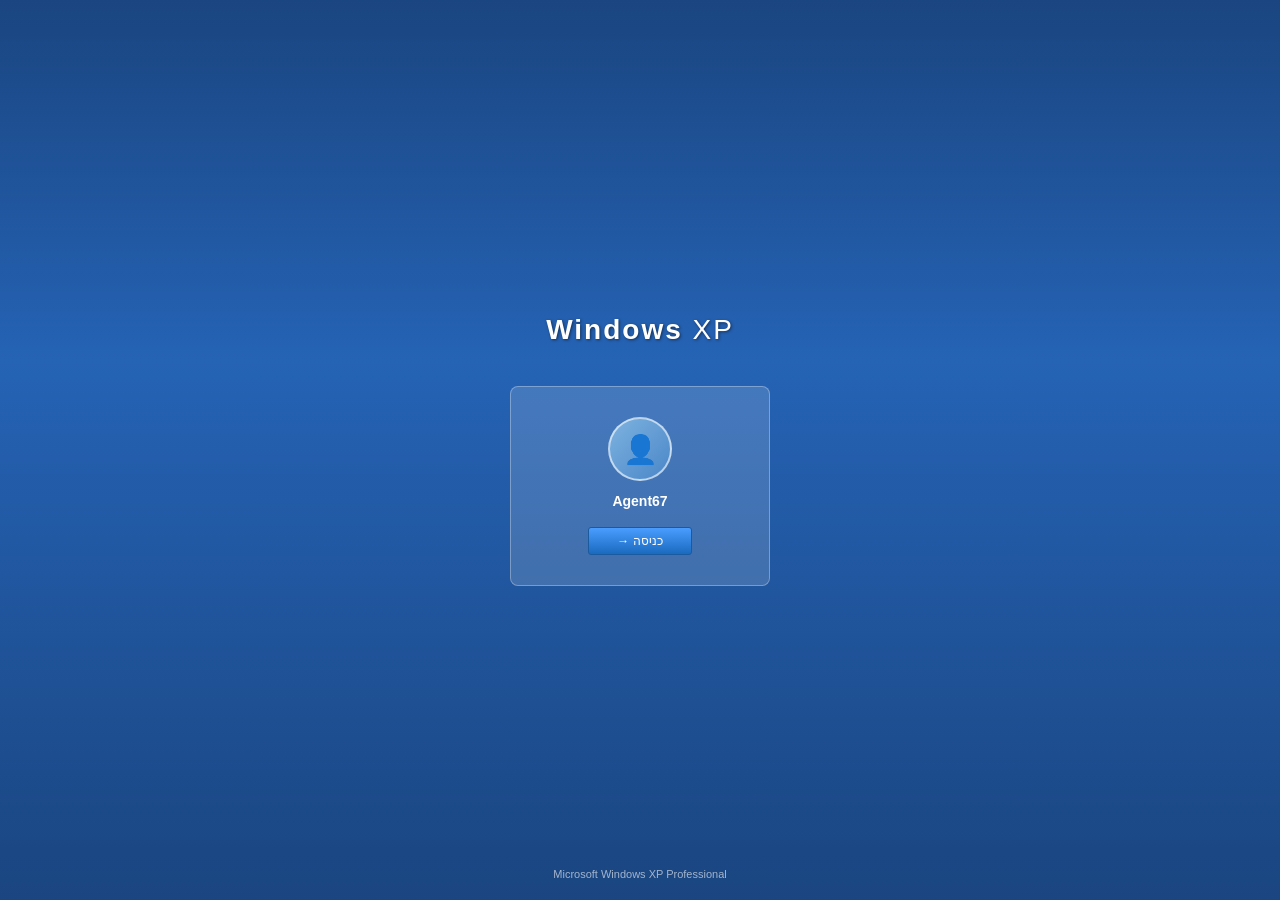
==== index.html @ 1cbbce65 "Add files via upload" ====
<!DOCTYPE html>
<html lang="he" dir="rtl">
<head>
<meta charset="UTF-8">
<title>XP Game - Agent67</title>
<link rel="stylesheet" href="style.css">
</head>
<body>

<!-- ===== LOGIN ===== -->
<div id="loginScreen">
  <div class="loginLogo">Windows <span>XP</span></div>
  <div id="loginBox">
    <div class="loginAvatar">👤</div>
    <div class="loginUser">Agent67</div>
    <button id="loginBtn" onclick="doLogin()">כניסה →</button>
  </div>
  <div class="loginFooter">Microsoft Windows XP Professional</div>
</div>

<!-- ===== DESKTOP ===== -->
<div id="desktop">
  <div id="desktopBg">
    <svg id="bgSvg" xmlns="http://www.w3.org/2000/svg" viewBox="0 0 1200 800"
      style="width:100%;height:100%;position:absolute;" preserveAspectRatio="xMidYMid slice">
      <rect width="1200" height="800" fill="#2a2a2a"/>
      <path d="M600,700 Q600,100 1200,400" fill="none" stroke="#fff" stroke-width="40" opacity=".12"/>
      <path d="M600,700 Q600,150 1100,350" fill="none" stroke="#fff" stroke-width="35" opacity=".10"/>
      <path d="M600,700 Q600,200 1000,320" fill="none" stroke="#fff" stroke-width="30" opacity=".08"/>
      <path d="M600,700 Q600,100 0,400" fill="none" stroke="#fff" stroke-width="40" opacity=".12"/>
      <path d="M600,700 Q600,150 100,350" fill="none" stroke="#fff" stroke-width="35" opacity=".10"/>
    </svg>
  </div>
  <div id="desktopIcons"></div>

  <!-- TASKBAR -->
  <div id="taskbar">
    <button id="startBtn"><span style="font-size:18px;">🪟</span> התחל</button>
    <div id="tbCenter"></div>
    <div id="tbRight">
      <span id="langInd">EN</span>
      <span id="wifiIco" title="WiFi מנותק" onclick="showWifiMenu(event)">📵</span>
      <span id="clk">00:00</span>
    </div>
  </div>

  <!-- WIFI MENU -->
  <div id="wifiMenu">
    <div class="ctxItem" id="wifiTogItem" onclick="toggleWifi()">הדלק WiFi</div>
    <div class="ctxItem" onclick="hideWifi()">סגור</div>
  </div>

  <!-- DESKTOP RIGHT-CLICK MENU -->
  <div id="deskCtxMenu">
    <div class="ctxItem" onclick="arrangeIcons()">סדר אייקונים</div>
    <div class="ctxItem" onclick="hideCtx();refreshDesk()">רענן</div>
    <div class="ctxSep"></div>
    <div class="ctxItem" onclick="hideCtx();openDisplaySettings()">הגדרות תצוגה</div>
    <div class="ctxItem" onclick="hideCtx();openAbout()">מאפיינים</div>
  </div>
</div><!-- end #desktop -->

<!-- ===== NOTEPAD ===== -->
<div class="win" id="npWin" style="top:80px;left:120px;width:560px;height:380px;display:none;">
  <div class="wTitle" onmousedown="drag(event,'npWin')">
    <span>📝</span><span class="wLabel" id="npTitle">פנקס רשימות - ללא שם</span>
    <div class="wCtrls">
      <div class="wBtn wBtnMin" onclick="minWin('npWin','npBtn')">_</div>
      <div class="wBtn wBtnMax" onclick="maxWin('npWin')">□</div>
      <div class="wBtn wBtnClose" onclick="closeWin('npWin','npBtn')">✕</div>
    </div>
  </div>
  <div class="mBar">
    <span class="mItem" onclick="toggleM('npMFile',this)">קובץ
      <div class="mDrop" id="npMFile">
        <div class="mItem" onclick="npNew()">חדש</div>
        <div class="mItem" onclick="npOpen()">פתיחה...</div>
        <div class="mDropSep"></div>
        <div class="mItem" onclick="npSave()">שמירה</div>
        <div class="mItem" onclick="npSaveAs()">שמירה בשם...</div>
      </div>
    </span>
    <span class="mItem" onclick="toggleM('npMEdit',this)">עריכה
      <div class="mDrop" id="npMEdit">
        <div class="mItem" onclick="npFind()">חיפוש...</div>
        <div class="mItem" onclick="npReplace()">החלפה...</div>
        <div class="mDropSep"></div>
        <div class="mItem" onclick="document.getElementById('npArea').select();closeDrops()">בחר הכל</div>
      </div>
    </span>
    <span class="mItem" onclick="toggleM('npMFmt',this)">עיצוב
      <div class="mDrop" id="npMFmt">
        <div class="mItem" onclick="npFontSize()">גודל פונט...</div>
        <div class="mItem" onclick="npFontFamily()">גופן...</div>
      </div>
    </span>
    <span class="mItem" onclick="showModal('עזרה','פנקס רשימות — עורך טקסט פשוט.');closeDrops()">עזרה</span>
  </div>
  <div id="npFindBar">
    <span id="npFLbl" style="font-size:12px;">חיפוש:</span>
    <input id="npFIn" type="text" placeholder="חפש..."/>
    <input id="npRIn" type="text" placeholder="החלפה ב..." style="display:none"/>
    <button onclick="doNpFind()">מצא</button>
    <button id="npRBtn" onclick="doNpReplace()" style="display:none">החלפה</button>
    <button onclick="closeNpFind()">✕</button>
    <span id="npFMsg" style="font-size:11px;color:#a00;"></span>
  </div>
  <div class="wBody" style="overflow:hidden;display:flex;flex-direction:column;">
    <textarea id="npArea" placeholder="הקלד כאן..."></textarea>
  </div>
</div>

<!-- ===== EXPLORER ===== -->
<div class="win" id="expWin" style="top:60px;left:80px;width:700px;height:480px;display:none;">
  <div class="wTitle" onmousedown="drag(event,'expWin')">
    <span>📁</span><span class="wLabel" id="expTitle">סייר הקבצים</span>
    <div class="wCtrls">
      <div class="wBtn wBtnMin" onclick="minWin('expWin','expBtn')">_</div>
      <div class="wBtn wBtnMax" onclick="maxWin('expWin')">□</div>
      <div class="wBtn wBtnClose" onclick="closeWin('expWin','expBtn')">✕</div>
    </div>
  </div>
  <div class="mBar">
    <span class="mItem" onclick="toggleM('expMHome',this)">בית
      <div class="mDrop" id="expMHome">
        <div class="mItem" onclick="expSelectAll();closeDrops()">בחר הכל</div>
        <div class="mItem" onclick="expDeleteSelected();closeDrops()">מחיקה</div>
        <div class="mDropSep"></div>
        <div class="mItem" onclick="expProperties();closeDrops()">מאפיינים</div>
      </div>
    </span>
    <span class="mItem" onclick="toggleM('expMView',this)">תצוגה
      <div class="mDrop" id="expMView">
        <div class="mItem" id="mViewIcons" onclick="setExpView('icons');closeDrops()">✓ סמלים</div>
        <div class="mItem" id="mViewList"  onclick="setExpView('list');closeDrops()">   רשימה</div>
      </div>
    </span>
  </div>
  <div id="expToolbar">
    <button class="navBtn" onclick="expBack()">→ חזרה</button>
    <button class="navBtn" onclick="expFwd()">קדימה ←</button>
    <button class="navBtn" onclick="expUp()">▲ למעלה</button>
    <input id="expAddr" type="text" value="C:\"
      onkeydown="if(event.key==='Enter')navTo(this.value)"
      style="flex:1;border:1px solid #7f9db9;padding:2px 6px;font-size:12px;background:white;"/>
    <button class="navBtn" onclick="toggleExpView()" title="שנה תצוגה">⊞</button>
  </div>
  <div id="expContent">
    <div id="expTree">
      <div class="tItem" onclick="navTo('My Computer')">💻 המחשב שלי</div>
      <div class="tItem" style="padding-right:14px" onclick="navTo('C:\\')">💾 C:</div>
      <div class="tItem" style="padding-right:28px" onclick="navTo('C:\\Desktop')">🖥 Desktop</div>
      <div class="tItem" style="padding-right:28px" onclick="navTo('C:\\Downloads')">📥 Downloads</div>
      <div class="tItem" style="padding-right:28px" onclick="navTo('C:\\Images')">🖼 Images</div>
      <div class="tItem" style="padding-right:28px" onclick="navTo('C:\\Docs')">📄 Docs</div>
    </div>
    <div id="expFiles" class="icons"></div>
  </div>
  <div id="expStat">0 פריטים</div>
</div>
<div class="ctxMenu" id="fCtxMenu">
  <div class="ctxItem" onclick="ctxOpen()">פתח</div>
  <div class="ctxSep"></div>
  <div class="ctxItem" onclick="ctxDel()">מחק (אל סל המחזור)</div>
  <div class="ctxSep"></div>
  <div class="ctxItem" onclick="ctxProps()">מאפיינים</div>
  <div class="ctxItem" onclick="hideAllCtx()">סגור</div>
</div>

<!-- ===== RECYCLE BIN ===== -->
<div class="win" id="recycleWin" style="top:80px;left:100px;width:580px;height:380px;display:none;">
  <div class="wTitle" onmousedown="drag(event,'recycleWin')">
    <span>🗑️</span><span class="wLabel">סל מחזור</span>
    <div class="wCtrls">
      <div class="wBtn wBtnMin" onclick="minWin('recycleWin','recycleBtn')">_</div>
      <div class="wBtn wBtnMax" onclick="maxWin('recycleWin')">□</div>
      <div class="wBtn wBtnClose" onclick="closeWin('recycleWin','recycleBtn')">✕</div>
    </div>
  </div>
  <div class="mBar">
    <span class="mItem">קובץ</span>
    <span class="mItem">עריכה</span>
    <span class="mItem">תצוגה</span>
    <span class="mItem">עזרה</span>
  </div>
  <div class="wBody">
    <div id="recycleFiles" style="padding:8px;display:flex;flex-wrap:wrap;gap:6px;"></div>
  </div>
</div>
<div class="ctxMenu" id="recycleCtx">
  <div class="ctxItem" onclick="recycleRestore()">שחזר</div>
  <div class="ctxItem" onclick="recyclePermDel()">מחק לצמיתות</div>
  <div class="ctxSep"></div>
  <div class="ctxItem" onclick="hideAllCtx()">ביטול</div>
</div>

<!-- ===== BROWSER ===== -->
<div class="win" id="brWin" style="top:50px;left:60px;width:720px;height:480px;display:none;">
  <div class="wTitle" onmousedown="drag(event,'brWin')">
    <span>🌐</span><span class="wLabel" id="brTitle">דפדפן</span>
    <div class="wCtrls">
      <div class="wBtn wBtnMin" onclick="minWin('brWin','brBtn')">_</div>
      <div class="wBtn wBtnMax" onclick="maxWin('brWin')">□</div>
      <div class="wBtn wBtnClose" onclick="closeWin('brWin','brBtn')">✕</div>
    </div>
  </div>
  <div id="brToolbar">
    <button class="navBtn" onclick="brBack()">→</button>
    <button class="navBtn" onclick="brFwd()">←</button>
    <button class="navBtn" id="brRef" onclick="brRefresh()">↻</button>
    <input id="brAddr" type="text"
      style="flex:1;border:1px solid #7f9db9;padding:2px 6px;font-size:12px;"
      onkeydown="if(event.key==='Enter')brNav(this.value)"/>
    <button class="navBtn" onclick="toggleBrMenu()" style="font-size:14px;padding:1px 8px;">☰</button>
  </div>
  <div id="brBody" class="wBody"></div>
  <div id="brMenu">
    <div class="ctxItem" onclick="hideBrMenu()">הגדרות</div>
    <div class="ctxItem" onclick="hideBrMenu()">סימניות</div>
    <div class="ctxItem" onclick="brShowHistory();hideBrMenu()">היסטוריה</div>
    <div class="ctxItem" onclick="hideBrMenu()">הדפסה</div>
    <div class="ctxSep"></div>
    <div class="ctxItem" onclick="hideBrMenu()">אודות</div>
  </div>
</div>

<!-- ===== IMAGE VIEWER ===== -->
<div class="win" id="imgWin" style="top:80px;left:120px;width:520px;height:420px;display:none;">
  <div class="wTitle" onmousedown="drag(event,'imgWin')">
    <span>🖼️</span><span class="wLabel" id="imgTitle">מציג תמונות</span>
    <div class="wCtrls">
      <div class="wBtn wBtnMin" onclick="minWin('imgWin','')">_</div>
      <div class="wBtn wBtnMax" onclick="maxWin('imgWin')">□</div>
      <div class="wBtn wBtnClose" onclick="closeWin('imgWin','')">✕</div>
    </div>
  </div>
  <div class="wBody" id="imgBody"
    style="background:#1a1a1a;display:flex;align-items:center;justify-content:center;padding:10px;"></div>
</div>

<!-- ===== DEC.EXE ===== -->
<div class="win" id="decWin" style="top:150px;left:200px;width:400px;height:230px;display:none;">
  <div class="wTitle" onmousedown="drag(event,'decWin')">
    <span>🔓</span><span class="wLabel">Decoder - dec.exe</span>
    <div class="wCtrls">
      <div class="wBtn wBtnMin" onclick="minWin('decWin','decBtn')">_</div>
      <div class="wBtn wBtnClose" onclick="closeWin('decWin','decBtn')">✕</div>
    </div>
  </div>
  <div class="wBody" style="padding:18px;display:flex;flex-direction:column;gap:12px;">
    <div style="font-size:12px;color:#333;">בחר קובץ לפענוח:</div>
    <div id="decFileLbl"
      style="font-size:12px;color:#555;background:#f8f8f8;border:1px solid #ccc;padding:4px 8px;min-height:24px;">
      לא נבחר קובץ
    </div>
    <div style="display:flex;gap:8px;">
      <button onclick="decChoose()"
        style="padding:4px 12px;background:linear-gradient(180deg,#f0f0f0,#d0d0d0);border:1px solid #999;cursor:pointer;font-size:12px;">
        בחר קובץ
      </button>
      <button onclick="doDecode()"
        style="padding:4px 12px;background:linear-gradient(180deg,#c0d8ff,#7090e0);border:1px solid #5070c0;cursor:pointer;font-size:12px;">
        פענוח
      </button>
    </div>
    <div id="decMsg" style="font-size:12px;display:none;"></div>
  </div>
</div>

<!-- ===== DISPLAY SETTINGS ===== -->
<div class="win" id="dispWin" style="top:100px;left:150px;width:440px;height:300px;display:none;">
  <div class="wTitle" onmousedown="drag(event,'dispWin')">
    <span>🖥️</span><span class="wLabel">הגדרות תצוגה</span>
    <div class="wCtrls">
      <div class="wBtn wBtnMin" onclick="minWin('dispWin','')">_</div>
      <div class="wBtn wBtnClose" onclick="closeWin('dispWin','')">✕</div>
    </div>
  </div>
  <div class="wBody" style="padding:16px;">
    <div class="setRow">
      <label>גודל אייקונים:</label>
      <select id="iconSizeSelect" onchange="changeIconSize(this.value)">
        <option value="16">קטן (16×16)</option>
        <option value="32" selected>בינוני (32×32)</option>
        <option value="48">גדול (48×48)</option>
      </select>
    </div>
    <div class="setRow">
      <label>תמונת רקע:</label>
      <button class="setBtn" onclick="chooseBg()">שנה תמונת רקע...</button>
    </div>
    <div class="setRow">
      <label>שומר מסך:</label>
      <select><option>ללא</option><option>מסך ריק</option><option>Windows XP</option></select>
    </div>
    <div style="display:flex;gap:8px;justify-content:flex-end;margin-top:8px;">
      <button class="setBtn" onclick="closeWin('dispWin','')">אישור</button>
      <button class="setBtn" onclick="closeWin('dispWin','')">ביטול</button>
    </div>
  </div>
</div>

<!-- ===== MY LIFE ===== -->
<div class="win" id="myLifeWin" style="top:80px;left:100px;width:620px;height:460px;display:none;">
  <div class="wTitle" onmousedown="drag(event,'myLifeWin')">
    <span>💫</span><span class="wLabel">My Life</span>
    <div class="wCtrls">
      <div class="wBtn wBtnMin" onclick="minWin('myLifeWin','myLifeBtn')">_</div>
      <div class="wBtn wBtnMax" onclick="maxWin('myLifeWin')">□</div>
      <div class="wBtn wBtnClose" onclick="closeWin('myLifeWin','myLifeBtn')">✕</div>
    </div>
  </div>
  <div class="mBar" id="mlBar">
    <span class="mItem" onclick="toggleM('mlFile',this)">קובץ
      <div class="mDrop" id="mlFile">
        <div class="mItem" onclick="closeDrops()">רענון</div>
        <div class="mItem" onclick="mlPower();closeDrops()">הדלקה</div>
        <div class="mItem" style="color:#aaa;cursor:default;">כיבוי</div>
        <div class="mDropSep"></div>
        <div class="mItem" onclick="closeWin('myLifeWin','myLifeBtn');closeDrops()">יציאה</div>
      </div>
    </span>
    <span class="mItem" onclick="toggleM('mlNews',this)">חדשות
      <div class="mDrop" id="mlNews">
        <div class="mItem" onclick="mlShowNews('Y12');closeDrops()">Y12</div>
        <div class="mItem" onclick="mlShowNews('המדינה');closeDrops()">המדינה</div>
        <div class="mItem" onclick="mlShowNews('znet');closeDrops()">znet</div>
        <div class="mItem" onclick="mlShowNews('ישראל איום');closeDrops()">ישראל איום</div>
        <div class="mItem" onclick="mlShowNews('אידיוט היום');closeDrops()">אידיוט היום</div>
        <div class="mItem" onclick="mlShowNews('מאקות');closeDrops()">מאקות</div>
      </div>
    </span>
    <span class="mItem" onclick="toggleM('mlGames',this)">משחקים
      <div class="mDrop" id="mlGames">
        <div class="mItem" onclick="mlGame('snake');closeDrops()">Snake</div>
        <div class="mItem" onclick="mlGame('xonix');closeDrops()">Xonix</div>
        <div class="mItem" onclick="mlGame('mines');closeDrops()">שולה מוקשים</div>
      </div>
    </span>
    <span class="mItem" onclick="mlNavaz();closeDrops()">נב"ז</span>
    <span class="mItem" onclick="mlMeme();closeDrops()">מם</span>
  </div>
  <div id="myLifeMain">
    <div style="color:#555;font-size:14px;">בחר מהתפריט למעלה</div>
  </div>
</div>

<!-- ===== ABOUT ===== -->
<div class="win" id="aboutWin" style="top:120px;left:180px;width:320px;height:210px;display:none;">
  <div class="wTitle" onmousedown="drag(event,'aboutWin')">
    <span>ℹ️</span><span class="wLabel">אודות Windows XP</span>
    <div class="wCtrls">
      <div class="wBtn wBtnClose" onclick="closeWin('aboutWin','')">✕</div>
    </div>
  </div>
  <div class="wBody" style="padding:20px;text-align:center;">
    <div style="font-size:36px;margin-bottom:10px;">🪟</div>
    <div style="font-weight:bold;font-size:14px;">Microsoft Windows XP</div>
    <div style="font-size:11px;color:#555;margin-top:6px;">Professional Edition, Version 5.1 (Build 2600)</div>
    <div style="font-size:11px;color:#555;margin-top:4px;">Agent67</div>
    <button onclick="closeWin('aboutWin','')"
      style="margin-top:16px;padding:4px 20px;background:linear-gradient(180deg,#f0f0f0,#d0d0d0);border:1px solid #999;cursor:pointer;">
      אישור
    </button>
  </div>
</div>

<!-- ===== CALCULATOR ===== -->
<div class="win" id="calcWin" style="top:130px;left:160px;width:240px;height:310px;display:none;">
  <div class="wTitle" onmousedown="drag(event,'calcWin')">
    <span>🔢</span><span class="wLabel">מחשבון</span>
    <div class="wCtrls">
      <div class="wBtn wBtnMin" onclick="minWin('calcWin','calcBtn')">_</div>
      <div class="wBtn wBtnClose" onclick="closeWin('calcWin','calcBtn')">✕</div>
    </div>
  </div>
  <div class="wBody" style="padding:10px;background:#ece9d8;">
    <div id="calcDisp">0</div>
    <div id="calcGrid" style="display:grid;grid-template-columns:repeat(4,1fr);gap:3px;"></div>
  </div>
</div>

<!-- ===== FILE PICKER ===== -->
<div class="win" id="fpWin" style="top:80px;left:120px;width:600px;height:400px;display:none;">
  <div class="wTitle" onmousedown="drag(event,'fpWin')">
    <span>📂</span><span class="wLabel" id="fpTitle">בחר קובץ</span>
    <div class="wCtrls">
      <div class="wBtn wBtnClose" onclick="closeFP()">✕</div>
    </div>
  </div>
  <div style="background:#f0f0f0;border-bottom:1px solid #ccc;padding:4px 6px;display:flex;align-items:center;gap:4px;flex-shrink:0;">
    <button class="navBtn" onclick="fpUp()">▲ למעלה</button>
    <input id="fpAddr" readonly
      style="flex:1;border:1px solid #7f9db9;padding:2px 6px;font-size:12px;background:white;"/>
  </div>
  <div style="display:flex;flex:1;overflow:hidden;">
    <div style="width:150px;border-left:1px solid #ccc;padding:6px;overflow-y:auto;font-size:11px;flex-shrink:0;">
      <div class="tItem" onclick="fpNav('C:\\')">💾 C:</div>
      <div class="tItem" style="padding-right:12px" onclick="fpNav('C:\\Desktop')">🖥 Desktop</div>
      <div class="tItem" style="padding-right:12px" onclick="fpNav('C:\\Downloads')">📥 Downloads</div>
      <div class="tItem" style="padding-right:12px" onclick="fpNav('C:\\Docs')">📁 Docs</div>
      <div class="tItem" style="padding-right:12px" onclick="fpNav('C:\\Images')">🖼 Images</div>
    </div>
    <div id="fpFiles"
      style="flex:1;padding:8px;overflow-y:auto;display:flex;flex-wrap:wrap;gap:6px;align-content:flex-start;"></div>
  </div>
  <div style="background:#f0f0f0;border-top:1px solid #ccc;padding:6px 8px;display:flex;align-items:center;gap:8px;flex-shrink:0;">
    <span style="font-size:12px;">קובץ:</span>
    <input id="fpSelName" readonly style="flex:1;border:1px solid #999;padding:3px 6px;font-size:12px;"/>
    <button onclick="fpConfirm()"
      style="padding:4px 14px;border:1px solid #999;cursor:pointer;font-size:12px;background:linear-gradient(180deg,#f0f0f0,#d0d0d0);">
      פתח
    </button>
    <button onclick="closeFP()"
      style="padding:4px 14px;border:1px solid #999;cursor:pointer;font-size:12px;background:linear-gradient(180deg,#f0f0f0,#d0d0d0);">
      ביטול
    </button>
  </div>
</div>

<!-- ===== PROPERTIES ===== -->
<div class="win" id="propsWin" style="top:140px;left:220px;width:300px;height:260px;display:none;">
  <div class="wTitle" onmousedown="drag(event,'propsWin')">
    <span>📋</span><span class="wLabel" id="propsTitle">מאפיינים</span>
    <div class="wCtrls">
      <div class="wBtn wBtnClose" onclick="closeWin('propsWin','')">✕</div>
    </div>
  </div>
  <div class="wBody" id="propsBody"
    style="padding:14px;font-size:12px;line-height:1.8;overflow-y:auto;"></div>
</div>

<!-- ===== MODAL ===== -->
<div id="modalOv" class="modalOv" style="display:none;" onclick="closeModal()"></div>
<div id="modal" class="modal" style="display:none;"></div>

<!-- ===== SCRIPTS ===== -->
<script src="app1.js"></script>
<script src="app2.js"></script>
<script src="app3.js"></script>
</body>
</html>
---- style.css ----
*{margin:0;padding:0;box-sizing:border-box;user-select:none;}
body{font-family:Tahoma,Arial,sans-serif;font-size:12px;overflow:hidden;width:100vw;height:100vh;}

/* LOGIN */
#loginScreen{width:100%;height:100%;background:linear-gradient(180deg,#1a4580,#2563b5 40%,#1a4580);display:flex;flex-direction:column;align-items:center;justify-content:center;position:absolute;z-index:1000;}
.loginLogo{color:white;font-size:28px;font-weight:bold;letter-spacing:2px;margin-bottom:40px;text-shadow:1px 1px 3px rgba(0,0,0,.5);}
.loginLogo span{font-weight:200;}
#loginBox{background:rgba(255,255,255,.15);border:1px solid rgba(255,255,255,.3);border-radius:8px;padding:30px 40px;text-align:center;min-width:260px;}
.loginAvatar{width:64px;height:64px;background:linear-gradient(135deg,#7eb3e0,#4a86c8);border-radius:50%;margin:0 auto 12px;border:2px solid rgba(255,255,255,.6);display:flex;align-items:center;justify-content:center;font-size:28px;}
.loginUser{color:white;font-size:14px;font-weight:bold;margin-bottom:18px;}
#loginBtn{background:linear-gradient(180deg,#4a9dff,#1a6abf);border:1px solid #1a5a9f;color:white;padding:6px 28px;cursor:pointer;border-radius:3px;font-size:12px;}
#loginBtn:hover{background:linear-gradient(180deg,#5aadff,#2a7acf);}
.loginFooter{position:absolute;bottom:20px;color:rgba(255,255,255,.6);font-size:11px;}

/* DESKTOP */
#desktop{width:100%;height:100%;position:absolute;z-index:100;display:none;overflow:hidden;}
#desktopBg{width:100%;height:100%;position:absolute;}
#desktopIcons{position:absolute;top:0;left:0;width:100%;height:calc(100% - 30px);pointer-events:none;z-index:10;}
.dicon{position:absolute;display:flex;flex-direction:column;align-items:center;width:72px;cursor:pointer;padding:4px;border-radius:3px;pointer-events:all;}
.dicon:hover{background:rgba(255,255,255,.2);}
.dicon .diconImg{font-size:34px;text-align:center;width:36px;height:36px;margin-bottom:3px;display:flex;align-items:center;justify-content:center;}
.dicon .diconLabel{color:white;font-size:11px;text-align:center;text-shadow:1px 1px 2px black;word-break:break-word;width:100%;}

/* TASKBAR */
#taskbar{position:absolute;bottom:0;left:0;right:0;height:30px;background:linear-gradient(180deg,#245edb,#3c81f3 8%,#2463d4 50%,#1a50c0 51%,#1e55c8);display:flex;align-items:center;z-index:200;border-top:1px solid #1040b0;}
#startBtn{height:100%;padding:0 12px 0 8px;cursor:pointer;background:linear-gradient(180deg,#57a92e,#3d8a1e 50%,#2d6e10 51%,#4a9e22);border-radius:12px 0 0 12px;display:flex;align-items:center;gap:6px;color:white;font-weight:bold;font-size:13px;border:none;border-left:1px solid #1a5e08;margin-left:4px;}
#startBtn:hover{filter:brightness(1.15);}
#tbCenter{flex:1;display:flex;align-items:center;gap:3px;padding:0 4px;overflow:hidden;}
.tbItem{height:22px;padding:0 8px;background:rgba(255,255,255,.15);border:1px solid rgba(255,255,255,.2);border-radius:3px;color:white;font-size:11px;cursor:pointer;display:flex;align-items:center;gap:4px;white-space:nowrap;}
.tbItem:hover{background:rgba(255,255,255,.25);}
.tbItem.active{background:rgba(0,0,0,.2);border-color:rgba(0,0,0,.3);}
#tbRight{display:flex;align-items:center;gap:6px;padding:0 8px;background:rgba(0,0,60,.3);height:100%;border-right:1px solid rgba(255,255,255,.2);}
#langInd{color:white;font-size:11px;font-weight:bold;min-width:22px;text-align:center;}
#wifiIco{cursor:pointer;font-size:16px;}
#clk{color:white;font-size:11px;}

/* MENUS */
#wifiMenu{position:absolute;bottom:34px;left:4px;background:white;border:1px solid #888;box-shadow:2px 2px 6px rgba(0,0,0,.3);padding:4px 0;z-index:500;display:none;min-width:160px;}
.ctxItem{padding:5px 16px;cursor:pointer;font-size:12px;}
.ctxItem:hover{background:#316ac5;color:white;}
.ctxItem.disabled{color:#aaa;cursor:default;}
.ctxItem.disabled:hover{background:transparent;color:#aaa;}
.ctxSep{border-top:1px solid #ccc;margin:3px 0;}
#deskCtxMenu{position:fixed;background:white;border:1px solid #888;box-shadow:2px 2px 6px rgba(0,0,0,.3);padding:4px 0;z-index:600;display:none;min-width:180px;}

/* WINDOWS */
.win{position:absolute;background:white;border:2px solid #0054a6;border-radius:6px 6px 0 0;overflow:hidden;box-shadow:3px 3px 10px rgba(0,0,0,.4);z-index:300;min-width:280px;min-height:180px;display:flex;flex-direction:column;}
.wTitle{background:linear-gradient(180deg,#0078d7,#0054a6);color:white;padding:4px 8px;display:flex;align-items:center;gap:6px;cursor:move;flex-shrink:0;}
.wLabel{flex:1;font-size:12px;font-weight:bold;}
.wCtrls{display:flex;gap:2px;}
.wBtn{width:18px;height:14px;border:1px solid rgba(255,255,255,.5);border-radius:2px;cursor:pointer;display:flex;align-items:center;justify-content:center;font-size:10px;}
.wBtnMin{background:linear-gradient(180deg,#f0c030,#c08010);}
.wBtnMax{background:linear-gradient(180deg,#40c040,#208020);color:white;}
.wBtnClose{background:linear-gradient(180deg,#f04040,#c01010);color:white;}
.wBtnClose:hover{background:#f00;}
.wBody{flex:1;overflow:auto;display:flex;flex-direction:column;}

/* MENU BAR */
.mBar{background:#f0f0f0;border-bottom:1px solid #ccc;padding:2px 4px;display:flex;flex-shrink:0;position:relative;}
.mItem{padding:2px 8px;cursor:pointer;font-size:12px;position:relative;}
.mItem:hover,.mItem.open{background:#316ac5;color:white;}
.mDrop{position:absolute;top:100%;right:0;background:white;border:1px solid #888;box-shadow:2px 2px 6px rgba(0,0,0,.3);padding:4px 0;z-index:2000;display:none;min-width:160px;}
.mDrop.show{display:block;}
.mDrop .mItem{padding:5px 20px;display:block;white-space:nowrap;color:#000;}
.mDrop .mItem:hover{background:#316ac5;color:white;}
.mDropSep{border-top:1px solid #ccc;margin:3px 0;}

/* CALC */
#calcDisp{background:white;border:1px inset #999;text-align:left;direction:ltr;padding:4px 8px;font-size:18px;margin-bottom:8px;min-height:28px;font-family:monospace;}

/* EXPLORER */
#expToolbar{background:#f0f0f0;border-bottom:1px solid #ccc;padding:4px 6px;display:flex;align-items:center;gap:4px;flex-shrink:0;}
#expContent{display:flex;flex:1;overflow:hidden;}
#expTree{width:155px;border-left:1px solid #ccc;padding:6px;overflow-y:auto;flex-shrink:0;font-size:11px;}
.tItem{padding:2px 4px;cursor:pointer;display:flex;align-items:center;gap:4px;}
.tItem:hover{background:#e8f0fe;}
#expFiles{flex:1;overflow-y:auto;}
#expFiles.icons{display:flex;flex-wrap:wrap;gap:6px;align-content:flex-start;padding:8px;}
#expFiles.list{display:block;padding:0;}
.fIcon{width:72px;display:flex;flex-direction:column;align-items:center;cursor:pointer;padding:4px;border-radius:3px;}
.fIcon:hover{background:#e8f0fe;}
.fIcon.sel{background:#316ac5;}
.fIcon.sel .fLbl{color:white;}
.fIcon .fIco{font-size:28px;margin-bottom:3px;}
.fIcon .fLbl{font-size:10px;text-align:center;word-break:break-all;color:#000;}
.listHdr{display:flex;align-items:center;padding:3px 6px;background:#f0f0f0;border-bottom:2px solid #ccc;font-size:11px;font-weight:bold;position:sticky;top:0;}
.fRow{display:flex;align-items:center;padding:4px 6px;cursor:pointer;font-size:12px;border-bottom:1px solid #f0f0f0;}
.fRow:hover{background:#e8f0fe;}
.fRow.sel{background:#316ac5;color:white;}
.fRow.sel .fRowSub{color:rgba(255,255,255,.8);}
.frIco{width:22px;margin-left:4px;font-size:14px;}
.frN{flex:2;min-width:100px;}
.frD{flex:1;min-width:90px;}
.fRowSub{color:#555;font-size:11px;}
.frS{flex:1;min-width:60px;}
.frT{flex:1;min-width:75px;}
.navBtn{padding:2px 8px;background:#f0f0f0;border:1px solid #999;cursor:pointer;font-size:11px;border-radius:2px;}
.navBtn:hover{background:#e0e0e0;}
#expStat{background:#f0f0f0;border-top:1px solid #ccc;padding:2px 8px;font-size:11px;color:#555;flex-shrink:0;}
.ctxMenu{position:fixed;background:white;border:1px solid #888;box-shadow:2px 2px 6px rgba(0,0,0,.3);padding:4px 0;z-index:700;display:none;min-width:160px;}

/* BROWSER */
#brToolbar{background:#f0f0f0;border-bottom:1px solid #ccc;padding:4px 6px;display:flex;align-items:center;gap:4px;flex-shrink:0;}
#brBody{flex:1;overflow:auto;}
#brMenu{position:absolute;left:6px;top:56px;background:white;border:1px solid #888;box-shadow:2px 2px 6px rgba(0,0,0,.3);padding:4px 0;z-index:800;display:none;min-width:160px;}

/* NOTEPAD */
#npArea{flex:1;width:100%;border:none;outline:none;resize:none;padding:8px;font-size:13px;font-family:'Courier New',monospace;}
#npFindBar{background:#fafae8;border-top:1px solid #ccc;padding:5px 8px;display:none;flex-shrink:0;align-items:center;gap:6px;}
#npFindBar input{border:1px solid #999;padding:2px 6px;font-size:12px;width:130px;}
#npFindBar button{padding:2px 10px;border:1px solid #999;cursor:pointer;font-size:12px;background:#f0f0f0;}

/* DISPLAY SETTINGS */
.setRow{display:flex;align-items:center;gap:12px;margin-bottom:12px;}
.setRow label{width:160px;font-size:12px;}
.setRow select{border:1px solid #999;padding:3px 6px;font-size:12px;}
.setBtn{padding:4px 16px;background:linear-gradient(180deg,#f0f0f0,#d0d0d0);border:1px solid #999;cursor:pointer;font-size:12px;border-radius:2px;}
.setBtn:hover{background:linear-gradient(180deg,#e0e8ff,#b0c0f0);}

/* MY LIFE */
#myLifeWin .mBar{background:#2a2a4a;}
#myLifeWin .mItem{color:#ccc;}
#myLifeWin .mItem:hover,#myLifeWin .mItem.open{background:#4444aa;color:white;}
#myLifeWin .mDrop{background:#1e1e3a;border-color:#444;}
#myLifeWin .mDrop .mItem{color:#ccc;}
#myLifeWin .mDrop .mItem:hover{background:#4444aa;color:white;}
#myLifeMain{flex:1;display:flex;align-items:center;justify-content:center;background:#0a0a1e;position:relative;overflow:hidden;}

/* ANIMATIONS */
@keyframes flashText{0%{color:#f00}25%{color:#0f0}50%{color:#00f}75%{color:#ff0}100%{color:#f0f}}
@keyframes spin{from{transform:rotate(0)}to{transform:rotate(360deg)}}
@keyframes firework{0%{transform:scale(0);opacity:1}100%{transform:scale(3);opacity:0}}
.vtxt{animation:flashText .5s infinite;font-family:Impact;font-size:56px;text-shadow:3px 3px 0 rgba(0,0,0,.3);position:relative;z-index:2;}

/* MODAL */
.modalOv{position:fixed;top:0;left:0;right:0;bottom:0;z-index:1400;background:rgba(0,0,0,.3);}
.modal{position:fixed;top:50%;left:50%;transform:translate(-50%,-50%);background:white;border:2px solid #0054a6;border-radius:4px;padding:18px 20px;z-index:1500;min-width:280px;max-width:480px;box-shadow:4px 4px 16px rgba(0,0,0,.5);}
.modal h3{margin-bottom:10px;font-size:13px;color:#003080;}
.modal p{font-size:12px;margin-bottom:12px;line-height:1.5;white-space:pre-wrap;}

/* SCROLLBAR */
::-webkit-scrollbar{width:16px;}
::-webkit-scrollbar-track{background:#f0f0f0;border:1px solid #ccc;}
::-webkit-scrollbar-thumb{background:linear-gradient(180deg,#e0e0e0,#a0a0a0);border:1px solid #999;}

/* GAMES */
#snakeCanvas,#xonixCanvas{border:2px solid #333;background:#111;display:block;}
.msCell{width:26px;height:26px;border:2px outset #ccc;background:#ccc;cursor:pointer;font-size:13px;font-weight:bold;display:flex;align-items:center;justify-content:center;}
.msCell.open{border:1px solid #999;background:#e8e8e8;cursor:default;}
.msCell.flag{color:red;}

/* NEWS */
.newsPage{padding:16px;font-family:Arial;direction:rtl;overflow-y:auto;width:100%;height:100%;}
.newsPage h2{color:#c00;font-size:18px;margin-bottom:12px;border-bottom:2px solid #c00;padding-bottom:6px;}
.newsItem{margin-bottom:14px;padding-bottom:14px;border-bottom:1px solid #eee;}
.newsItem h4{font-size:13px;color:#1a0dab;cursor:pointer;margin-bottom:4px;}
.newsItem p{font-size:12px;color:#555;line-height:1.5;}
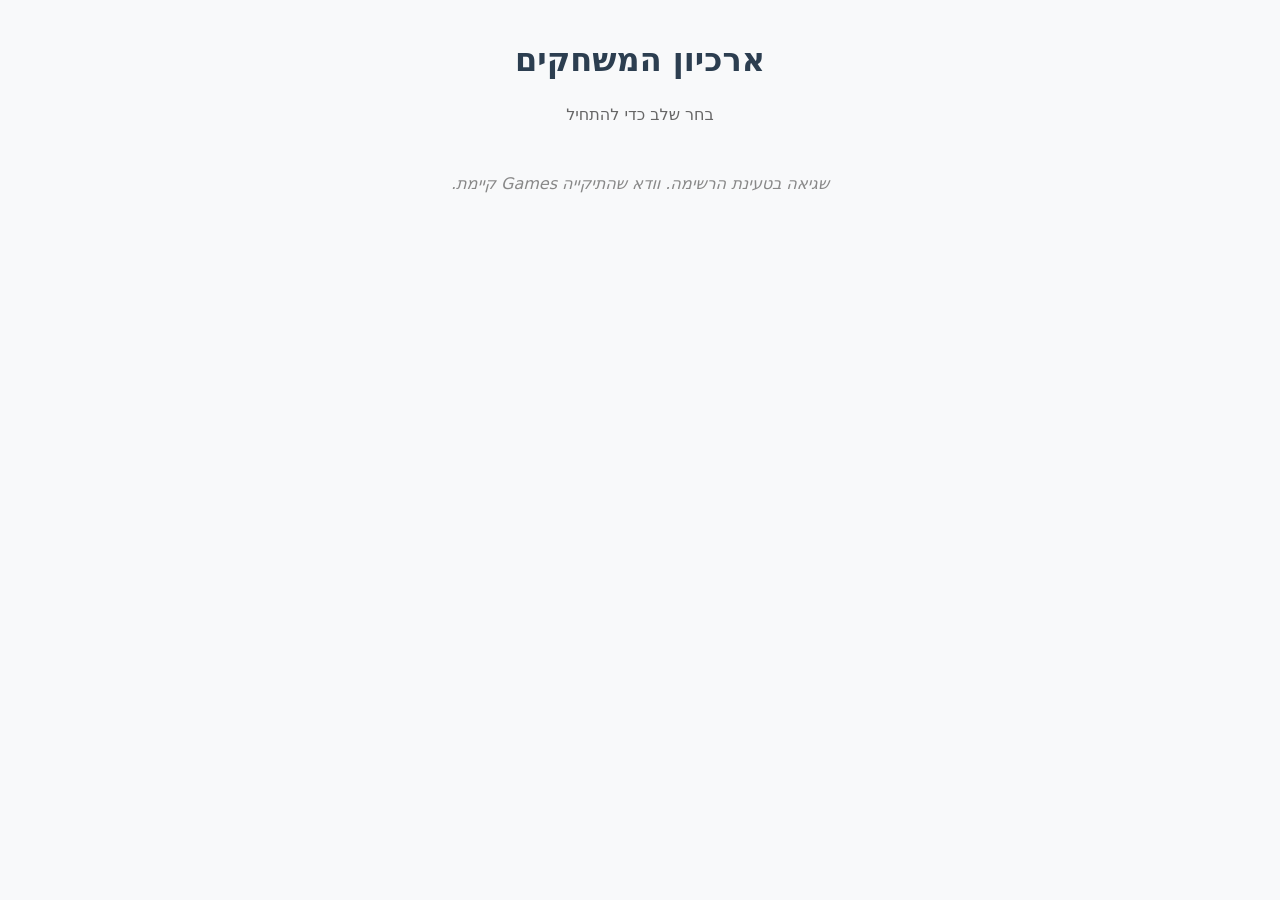
==== commit 2c05b1be: "Create index.html" ====
--- a/index.html
+++ b/index.html
@@ -1,442 +1,128 @@
 <!DOCTYPE html>
 <html lang="he" dir="rtl">
 <head>
-<meta charset="UTF-8">
-<title>XP Game - Agent67</title>
-<link rel="stylesheet" href="style.css">
+    <meta charset="UTF-8">
+    <meta name="viewport" content="width=device-width, initial-scale=1.0">
+    <title>אינדקס חידות ומשחקים</title>
+    <style>
+        :root {
+            --primary-color: #2c3e50;
+            --accent-color: #3498db;
+            --bg-color: #f8f9fa;
+        }
+        body {
+            font-family: 'Segoe UI', system-ui, -apple-system, sans-serif;
+            background-color: var(--bg-color);
+            margin: 0;
+            padding: 20px;
+            display: flex;
+            flex-direction: column;
+            align-items: center;
+        }
+        h1 { color: var(--primary-color); margin-bottom: 10px; }
+        p { color: #666; margin-bottom: 30px; }
+
+        .games-grid {
+            display: grid;
+            grid-template-columns: repeat(auto-fill, minmax(140px, 1fr));
+            gap: 15px;
+            width: 100%;
+            max-width: 900px;
+        }
+
+        .game-link {
+            background: white;
+            border: 2px solid #e0e0e0;
+            border-radius: 12px;
+            padding: 25px 15px;
+            text-decoration: none;
+            color: var(--primary-color);
+            font-weight: 600;
+            font-size: 1.1rem;
+            text-align: center;
+            transition: all 0.3s ease;
+            display: flex;
+            flex-direction: column;
+            gap: 10px;
+        }
+
+        .game-link:hover {
+            border-color: var(--accent-color);
+            transform: translateY(-3px);
+            box-shadow: 0 5px 15px rgba(0,0,0,0.05);
+            background-color: #fff;
+            color: var(--accent-color);
+        }
+
+        .game-number {
+            font-size: 0.8rem;
+            color: #999;
+            text-transform: uppercase;
+        }
+
+        #status { margin-top: 20px; color: #888; font-style: italic; }
+    </style>
 </head>
 <body>
 
-<!-- ===== LOGIN ===== -->
-<div id="loginScreen">
-  <div class="loginLogo">Windows <span>XP</span></div>
-  <div id="loginBox">
-    <div class="loginAvatar">👤</div>
-    <div class="loginUser">Agent67</div>
-    <button id="loginBtn" onclick="doLogin()">כניסה →</button>
-  </div>
-  <div class="loginFooter">Microsoft Windows XP Professional</div>
-</div>
+    <h1>ארכיון המשחקים</h1>
+    <p>בחר שלב כדי להתחיל</p>
 
-<!-- ===== DESKTOP ===== -->
-<div id="desktop">
-  <div id="desktopBg">
-    <svg id="bgSvg" xmlns="http://www.w3.org/2000/svg" viewBox="0 0 1200 800"
-      style="width:100%;height:100%;position:absolute;" preserveAspectRatio="xMidYMid slice">
-      <rect width="1200" height="800" fill="#2a2a2a"/>
-      <path d="M600,700 Q600,100 1200,400" fill="none" stroke="#fff" stroke-width="40" opacity=".12"/>
-      <path d="M600,700 Q600,150 1100,350" fill="none" stroke="#fff" stroke-width="35" opacity=".10"/>
-      <path d="M600,700 Q600,200 1000,320" fill="none" stroke="#fff" stroke-width="30" opacity=".08"/>
-      <path d="M600,700 Q600,100 0,400" fill="none" stroke="#fff" stroke-width="40" opacity=".12"/>
-      <path d="M600,700 Q600,150 100,350" fill="none" stroke="#fff" stroke-width="35" opacity=".10"/>
-    </svg>
-  </div>
-  <div id="desktopIcons"></div>
+    <div class="games-grid" id="gamesGrid">
+        </div>
 
-  <!-- TASKBAR -->
-  <div id="taskbar">
-    <button id="startBtn"><span style="font-size:18px;">🪟</span> התחל</button>
-    <div id="tbCenter"></div>
-    <div id="tbRight">
-      <span id="langInd">EN</span>
-      <span id="wifiIco" title="WiFi מנותק" onclick="showWifiMenu(event)">📵</span>
-      <span id="clk">00:00</span>
-    </div>
-  </div>
+    <div id="status">מחפש משחקים...</div>
 
-  <!-- WIFI MENU -->
-  <div id="wifiMenu">
-    <div class="ctxItem" id="wifiTogItem" onclick="toggleWifi()">הדלק WiFi</div>
-    <div class="ctxItem" onclick="hideWifi()">סגור</div>
-  </div>
+    <script>
+        // בגלל שהקובץ יושב בתוך ה-Repo, אנחנו מושכים את שם המשתמש והמאגר מהכתובת הנוכחית
+        const repoPath = window.location.pathname.split('/')[1]; // שם ה-Repo
+        const owner = window.location.hostname.split('.')[0];   // שם המשתמש
+        
+        // כתובת ה-API למשיכת תוכן תיקיית Games
+        const apiUrl = `https://api.github.com/repos/DanielL100/Riddles/contents/Games`;
 
-  <!-- DESKTOP RIGHT-CLICK MENU -->
-  <div id="deskCtxMenu">
-    <div class="ctxItem" onclick="arrangeIcons()">סדר אייקונים</div>
-    <div class="ctxItem" onclick="hideCtx();refreshDesk()">רענן</div>
-    <div class="ctxSep"></div>
-    <div class="ctxItem" onclick="hideCtx();openDisplaySettings()">הגדרות תצוגה</div>
-    <div class="ctxItem" onclick="hideCtx();openAbout()">מאפיינים</div>
-  </div>
-</div><!-- end #desktop -->
+        async function loadGames() {
+            const grid = document.getElementById('gamesGrid');
+            const status = document.getElementById('status');
 
-<!-- ===== NOTEPAD ===== -->
-<div class="win" id="npWin" style="top:80px;left:120px;width:560px;height:380px;display:none;">
-  <div class="wTitle" onmousedown="drag(event,'npWin')">
-    <span>📝</span><span class="wLabel" id="npTitle">פנקס רשימות - ללא שם</span>
-    <div class="wCtrls">
-      <div class="wBtn wBtnMin" onclick="minWin('npWin','npBtn')">_</div>
-      <div class="wBtn wBtnMax" onclick="maxWin('npWin')">□</div>
-      <div class="wBtn wBtnClose" onclick="closeWin('npWin','npBtn')">✕</div>
-    </div>
-  </div>
-  <div class="mBar">
-    <span class="mItem" onclick="toggleM('npMFile',this)">קובץ
-      <div class="mDrop" id="npMFile">
-        <div class="mItem" onclick="npNew()">חדש</div>
-        <div class="mItem" onclick="npOpen()">פתיחה...</div>
-        <div class="mDropSep"></div>
-        <div class="mItem" onclick="npSave()">שמירה</div>
-        <div class="mItem" onclick="npSaveAs()">שמירה בשם...</div>
-      </div>
-    </span>
-    <span class="mItem" onclick="toggleM('npMEdit',this)">עריכה
-      <div class="mDrop" id="npMEdit">
-        <div class="mItem" onclick="npFind()">חיפוש...</div>
-        <div class="mItem" onclick="npReplace()">החלפה...</div>
-        <div class="mDropSep"></div>
-        <div class="mItem" onclick="document.getElementById('npArea').select();closeDrops()">בחר הכל</div>
-      </div>
-    </span>
-    <span class="mItem" onclick="toggleM('npMFmt',this)">עיצוב
-      <div class="mDrop" id="npMFmt">
-        <div class="mItem" onclick="npFontSize()">גודל פונט...</div>
-        <div class="mItem" onclick="npFontFamily()">גופן...</div>
-      </div>
-    </span>
-    <span class="mItem" onclick="showModal('עזרה','פנקס רשימות — עורך טקסט פשוט.');closeDrops()">עזרה</span>
-  </div>
-  <div id="npFindBar">
-    <span id="npFLbl" style="font-size:12px;">חיפוש:</span>
-    <input id="npFIn" type="text" placeholder="חפש..."/>
-    <input id="npRIn" type="text" placeholder="החלפה ב..." style="display:none"/>
-    <button onclick="doNpFind()">מצא</button>
-    <button id="npRBtn" onclick="doNpReplace()" style="display:none">החלפה</button>
-    <button onclick="closeNpFind()">✕</button>
-    <span id="npFMsg" style="font-size:11px;color:#a00;"></span>
-  </div>
-  <div class="wBody" style="overflow:hidden;display:flex;flex-direction:column;">
-    <textarea id="npArea" placeholder="הקלד כאן..."></textarea>
-  </div>
-</div>
+            try {
+                const response = await fetch(apiUrl);
+                if (!response.ok) throw new Error();
+                
+                const data = await response.json();
 
-<!-- ===== EXPLORER ===== -->
-<div class="win" id="expWin" style="top:60px;left:80px;width:700px;height:480px;display:none;">
-  <div class="wTitle" onmousedown="drag(event,'expWin')">
-    <span>📁</span><span class="wLabel" id="expTitle">סייר הקבצים</span>
-    <div class="wCtrls">
-      <div class="wBtn wBtnMin" onclick="minWin('expWin','expBtn')">_</div>
-      <div class="wBtn wBtnMax" onclick="maxWin('expWin')">□</div>
-      <div class="wBtn wBtnClose" onclick="closeWin('expWin','expBtn')">✕</div>
-    </div>
-  </div>
-  <div class="mBar">
-    <span class="mItem" onclick="toggleM('expMHome',this)">בית
-      <div class="mDrop" id="expMHome">
-        <div class="mItem" onclick="expSelectAll();closeDrops()">בחר הכל</div>
-        <div class="mItem" onclick="expDeleteSelected();closeDrops()">מחיקה</div>
-        <div class="mDropSep"></div>
-        <div class="mItem" onclick="expProperties();closeDrops()">מאפיינים</div>
-      </div>
-    </span>
-    <span class="mItem" onclick="toggleM('expMView',this)">תצוגה
-      <div class="mDrop" id="expMView">
-        <div class="mItem" id="mViewIcons" onclick="setExpView('icons');closeDrops()">✓ סמלים</div>
-        <div class="mItem" id="mViewList"  onclick="setExpView('list');closeDrops()">   רשימה</div>
-      </div>
-    </span>
-  </div>
-  <div id="expToolbar">
-    <button class="navBtn" onclick="expBack()">→ חזרה</button>
-    <button class="navBtn" onclick="expFwd()">קדימה ←</button>
-    <button class="navBtn" onclick="expUp()">▲ למעלה</button>
-    <input id="expAddr" type="text" value="C:\"
-      onkeydown="if(event.key==='Enter')navTo(this.value)"
-      style="flex:1;border:1px solid #7f9db9;padding:2px 6px;font-size:12px;background:white;"/>
-    <button class="navBtn" onclick="toggleExpView()" title="שנה תצוגה">⊞</button>
-  </div>
-  <div id="expContent">
-    <div id="expTree">
-      <div class="tItem" onclick="navTo('My Computer')">💻 המחשב שלי</div>
-      <div class="tItem" style="padding-right:14px" onclick="navTo('C:\\')">💾 C:</div>
-      <div class="tItem" style="padding-right:28px" onclick="navTo('C:\\Desktop')">🖥 Desktop</div>
-      <div class="tItem" style="padding-right:28px" onclick="navTo('C:\\Downloads')">📥 Downloads</div>
-      <div class="tItem" style="padding-right:28px" onclick="navTo('C:\\Images')">🖼 Images</div>
-      <div class="tItem" style="padding-right:28px" onclick="navTo('C:\\Docs')">📄 Docs</div>
-    </div>
-    <div id="expFiles" class="icons"></div>
-  </div>
-  <div id="expStat">0 פריטים</div>
-</div>
-<div class="ctxMenu" id="fCtxMenu">
-  <div class="ctxItem" onclick="ctxOpen()">פתח</div>
-  <div class="ctxSep"></div>
-  <div class="ctxItem" onclick="ctxDel()">מחק (אל סל המחזור)</div>
-  <div class="ctxSep"></div>
-  <div class="ctxItem" onclick="ctxProps()">מאפיינים</div>
-  <div class="ctxItem" onclick="hideAllCtx()">סגור</div>
-</div>
+                // סינון תיקיות שמכילות מספרים ומיון
+                const folders = data
+                    .filter(item => item.type === 'dir')
+                    .sort((a, b) => parseInt(a.name) - parseInt(b.name));
 
-<!-- ===== RECYCLE BIN ===== -->
-<div class="win" id="recycleWin" style="top:80px;left:100px;width:580px;height:380px;display:none;">
-  <div class="wTitle" onmousedown="drag(event,'recycleWin')">
-    <span>🗑️</span><span class="wLabel">סל מחזור</span>
-    <div class="wCtrls">
-      <div class="wBtn wBtnMin" onclick="minWin('recycleWin','recycleBtn')">_</div>
-      <div class="wBtn wBtnMax" onclick="maxWin('recycleWin')">□</div>
-      <div class="wBtn wBtnClose" onclick="closeWin('recycleWin','recycleBtn')">✕</div>
-    </div>
-  </div>
-  <div class="mBar">
-    <span class="mItem">קובץ</span>
-    <span class="mItem">עריכה</span>
-    <span class="mItem">תצוגה</span>
-    <span class="mItem">עזרה</span>
-  </div>
-  <div class="wBody">
-    <div id="recycleFiles" style="padding:8px;display:flex;flex-wrap:wrap;gap:6px;"></div>
-  </div>
-</div>
-<div class="ctxMenu" id="recycleCtx">
-  <div class="ctxItem" onclick="recycleRestore()">שחזר</div>
-  <div class="ctxItem" onclick="recyclePermDel()">מחק לצמיתות</div>
-  <div class="ctxSep"></div>
-  <div class="ctxItem" onclick="hideAllCtx()">ביטול</div>
-</div>
+                if (folders.length === 0) {
+                    status.innerText = "לא נמצאו תיקיות בתוך Games";
+                    return;
+                }
 
-<!-- ===== BROWSER ===== -->
-<div class="win" id="brWin" style="top:50px;left:60px;width:720px;height:480px;display:none;">
-  <div class="wTitle" onmousedown="drag(event,'brWin')">
-    <span>🌐</span><span class="wLabel" id="brTitle">דפדפן</span>
-    <div class="wCtrls">
-      <div class="wBtn wBtnMin" onclick="minWin('brWin','brBtn')">_</div>
-      <div class="wBtn wBtnMax" onclick="maxWin('brWin')">□</div>
-      <div class="wBtn wBtnClose" onclick="closeWin('brWin','brBtn')">✕</div>
-    </div>
-  </div>
-  <div id="brToolbar">
-    <button class="navBtn" onclick="brBack()">→</button>
-    <button class="navBtn" onclick="brFwd()">←</button>
-    <button class="navBtn" id="brRef" onclick="brRefresh()">↻</button>
-    <input id="brAddr" type="text"
-      style="flex:1;border:1px solid #7f9db9;padding:2px 6px;font-size:12px;"
-      onkeydown="if(event.key==='Enter')brNav(this.value)"/>
-    <button class="navBtn" onclick="toggleBrMenu()" style="font-size:14px;padding:1px 8px;">☰</button>
-  </div>
-  <div id="brBody" class="wBody"></div>
-  <div id="brMenu">
-    <div class="ctxItem" onclick="hideBrMenu()">הגדרות</div>
-    <div class="ctxItem" onclick="hideBrMenu()">סימניות</div>
-    <div class="ctxItem" onclick="brShowHistory();hideBrMenu()">היסטוריה</div>
-    <div class="ctxItem" onclick="hideBrMenu()">הדפסה</div>
-    <div class="ctxSep"></div>
-    <div class="ctxItem" onclick="hideBrMenu()">אודות</div>
-  </div>
-</div>
+                status.style.display = 'none';
 
-<!-- ===== IMAGE VIEWER ===== -->
-<div class="win" id="imgWin" style="top:80px;left:120px;width:520px;height:420px;display:none;">
-  <div class="wTitle" onmousedown="drag(event,'imgWin')">
-    <span>🖼️</span><span class="wLabel" id="imgTitle">מציג תמונות</span>
-    <div class="wCtrls">
-      <div class="wBtn wBtnMin" onclick="minWin('imgWin','')">_</div>
-      <div class="wBtn wBtnMax" onclick="maxWin('imgWin')">□</div>
-      <div class="wBtn wBtnClose" onclick="closeWin('imgWin','')">✕</div>
-    </div>
-  </div>
-  <div class="wBody" id="imgBody"
-    style="background:#1a1a1a;display:flex;align-items:center;justify-content:center;padding:10px;"></div>
-</div>
+                folders.forEach(folder => {
+                    const card = document.createElement('a');
+                    // קישור יחסי: נכנסים לתיקיית Games, אז לתיקייה המספרית, ואז ל-index.html
+                    card.href = `./Games/${folder.name}/index.html`;
+                    card.className = 'game-link';
+                    
+                    card.innerHTML = `
+                        <span class="game-number">שלב</span>
+                        <span>${folder.name}</span>
+                    `;
+                    
+                    grid.appendChild(card);
+                });
 
-<!-- ===== DEC.EXE ===== -->
-<div class="win" id="decWin" style="top:150px;left:200px;width:400px;height:230px;display:none;">
-  <div class="wTitle" onmousedown="drag(event,'decWin')">
-    <span>🔓</span><span class="wLabel">Decoder - dec.exe</span>
-    <div class="wCtrls">
-      <div class="wBtn wBtnMin" onclick="minWin('decWin','decBtn')">_</div>
-      <div class="wBtn wBtnClose" onclick="closeWin('decWin','decBtn')">✕</div>
-    </div>
-  </div>
-  <div class="wBody" style="padding:18px;display:flex;flex-direction:column;gap:12px;">
-    <div style="font-size:12px;color:#333;">בחר קובץ לפענוח:</div>
-    <div id="decFileLbl"
-      style="font-size:12px;color:#555;background:#f8f8f8;border:1px solid #ccc;padding:4px 8px;min-height:24px;">
-      לא נבחר קובץ
-    </div>
-    <div style="display:flex;gap:8px;">
-      <button onclick="decChoose()"
-        style="padding:4px 12px;background:linear-gradient(180deg,#f0f0f0,#d0d0d0);border:1px solid #999;cursor:pointer;font-size:12px;">
-        בחר קובץ
-      </button>
-      <button onclick="doDecode()"
-        style="padding:4px 12px;background:linear-gradient(180deg,#c0d8ff,#7090e0);border:1px solid #5070c0;cursor:pointer;font-size:12px;">
-        פענוח
-      </button>
-    </div>
-    <div id="decMsg" style="font-size:12px;display:none;"></div>
-  </div>
-</div>
+            } catch (err) {
+                status.innerText = "שגיאה בטעינת הרשימה. וודא שהתיקייה Games קיימת.";
+            }
+        }
 
-<!-- ===== DISPLAY SETTINGS ===== -->
-<div class="win" id="dispWin" style="top:100px;left:150px;width:440px;height:300px;display:none;">
-  <div class="wTitle" onmousedown="drag(event,'dispWin')">
-    <span>🖥️</span><span class="wLabel">הגדרות תצוגה</span>
-    <div class="wCtrls">
-      <div class="wBtn wBtnMin" onclick="minWin('dispWin','')">_</div>
-      <div class="wBtn wBtnClose" onclick="closeWin('dispWin','')">✕</div>
-    </div>
-  </div>
-  <div class="wBody" style="padding:16px;">
-    <div class="setRow">
-      <label>גודל אייקונים:</label>
-      <select id="iconSizeSelect" onchange="changeIconSize(this.value)">
-        <option value="16">קטן (16×16)</option>
-        <option value="32" selected>בינוני (32×32)</option>
-        <option value="48">גדול (48×48)</option>
-      </select>
-    </div>
-    <div class="setRow">
-      <label>תמונת רקע:</label>
-      <button class="setBtn" onclick="chooseBg()">שנה תמונת רקע...</button>
-    </div>
-    <div class="setRow">
-      <label>שומר מסך:</label>
-      <select><option>ללא</option><option>מסך ריק</option><option>Windows XP</option></select>
-    </div>
-    <div style="display:flex;gap:8px;justify-content:flex-end;margin-top:8px;">
-      <button class="setBtn" onclick="closeWin('dispWin','')">אישור</button>
-      <button class="setBtn" onclick="closeWin('dispWin','')">ביטול</button>
-    </div>
-  </div>
-</div>
-
-<!-- ===== MY LIFE ===== -->
-<div class="win" id="myLifeWin" style="top:80px;left:100px;width:620px;height:460px;display:none;">
-  <div class="wTitle" onmousedown="drag(event,'myLifeWin')">
-    <span>💫</span><span class="wLabel">My Life</span>
-    <div class="wCtrls">
-      <div class="wBtn wBtnMin" onclick="minWin('myLifeWin','myLifeBtn')">_</div>
-      <div class="wBtn wBtnMax" onclick="maxWin('myLifeWin')">□</div>
-      <div class="wBtn wBtnClose" onclick="closeWin('myLifeWin','myLifeBtn')">✕</div>
-    </div>
-  </div>
-  <div class="mBar" id="mlBar">
-    <span class="mItem" onclick="toggleM('mlFile',this)">קובץ
-      <div class="mDrop" id="mlFile">
-        <div class="mItem" onclick="closeDrops()">רענון</div>
-        <div class="mItem" onclick="mlPower();closeDrops()">הדלקה</div>
-        <div class="mItem" style="color:#aaa;cursor:default;">כיבוי</div>
-        <div class="mDropSep"></div>
-        <div class="mItem" onclick="closeWin('myLifeWin','myLifeBtn');closeDrops()">יציאה</div>
-      </div>
-    </span>
-    <span class="mItem" onclick="toggleM('mlNews',this)">חדשות
-      <div class="mDrop" id="mlNews">
-        <div class="mItem" onclick="mlShowNews('Y12');closeDrops()">Y12</div>
-        <div class="mItem" onclick="mlShowNews('המדינה');closeDrops()">המדינה</div>
-        <div class="mItem" onclick="mlShowNews('znet');closeDrops()">znet</div>
-        <div class="mItem" onclick="mlShowNews('ישראל איום');closeDrops()">ישראל איום</div>
-        <div class="mItem" onclick="mlShowNews('אידיוט היום');closeDrops()">אידיוט היום</div>
-        <div class="mItem" onclick="mlShowNews('מאקות');closeDrops()">מאקות</div>
-      </div>
-    </span>
-    <span class="mItem" onclick="toggleM('mlGames',this)">משחקים
-      <div class="mDrop" id="mlGames">
-        <div class="mItem" onclick="mlGame('snake');closeDrops()">Snake</div>
-        <div class="mItem" onclick="mlGame('xonix');closeDrops()">Xonix</div>
-        <div class="mItem" onclick="mlGame('mines');closeDrops()">שולה מוקשים</div>
-      </div>
-    </span>
-    <span class="mItem" onclick="mlNavaz();closeDrops()">נב"ז</span>
-    <span class="mItem" onclick="mlMeme();closeDrops()">מם</span>
-  </div>
-  <div id="myLifeMain">
-    <div style="color:#555;font-size:14px;">בחר מהתפריט למעלה</div>
-  </div>
-</div>
-
-<!-- ===== ABOUT ===== -->
-<div class="win" id="aboutWin" style="top:120px;left:180px;width:320px;height:210px;display:none;">
-  <div class="wTitle" onmousedown="drag(event,'aboutWin')">
-    <span>ℹ️</span><span class="wLabel">אודות Windows XP</span>
-    <div class="wCtrls">
-      <div class="wBtn wBtnClose" onclick="closeWin('aboutWin','')">✕</div>
-    </div>
-  </div>
-  <div class="wBody" style="padding:20px;text-align:center;">
-    <div style="font-size:36px;margin-bottom:10px;">🪟</div>
-    <div style="font-weight:bold;font-size:14px;">Microsoft Windows XP</div>
-    <div style="font-size:11px;color:#555;margin-top:6px;">Professional Edition, Version 5.1 (Build 2600)</div>
-    <div style="font-size:11px;color:#555;margin-top:4px;">Agent67</div>
-    <button onclick="closeWin('aboutWin','')"
-      style="margin-top:16px;padding:4px 20px;background:linear-gradient(180deg,#f0f0f0,#d0d0d0);border:1px solid #999;cursor:pointer;">
-      אישור
-    </button>
-  </div>
-</div>
-
-<!-- ===== CALCULATOR ===== -->
-<div class="win" id="calcWin" style="top:130px;left:160px;width:240px;height:310px;display:none;">
-  <div class="wTitle" onmousedown="drag(event,'calcWin')">
-    <span>🔢</span><span class="wLabel">מחשבון</span>
-    <div class="wCtrls">
-      <div class="wBtn wBtnMin" onclick="minWin('calcWin','calcBtn')">_</div>
-      <div class="wBtn wBtnClose" onclick="closeWin('calcWin','calcBtn')">✕</div>
-    </div>
-  </div>
-  <div class="wBody" style="padding:10px;background:#ece9d8;">
-    <div id="calcDisp">0</div>
-    <div id="calcGrid" style="display:grid;grid-template-columns:repeat(4,1fr);gap:3px;"></div>
-  </div>
-</div>
-
-<!-- ===== FILE PICKER ===== -->
-<div class="win" id="fpWin" style="top:80px;left:120px;width:600px;height:400px;display:none;">
-  <div class="wTitle" onmousedown="drag(event,'fpWin')">
-    <span>📂</span><span class="wLabel" id="fpTitle">בחר קובץ</span>
-    <div class="wCtrls">
-      <div class="wBtn wBtnClose" onclick="closeFP()">✕</div>
-    </div>
-  </div>
-  <div style="background:#f0f0f0;border-bottom:1px solid #ccc;padding:4px 6px;display:flex;align-items:center;gap:4px;flex-shrink:0;">
-    <button class="navBtn" onclick="fpUp()">▲ למעלה</button>
-    <input id="fpAddr" readonly
-      style="flex:1;border:1px solid #7f9db9;padding:2px 6px;font-size:12px;background:white;"/>
-  </div>
-  <div style="display:flex;flex:1;overflow:hidden;">
-    <div style="width:150px;border-left:1px solid #ccc;padding:6px;overflow-y:auto;font-size:11px;flex-shrink:0;">
-      <div class="tItem" onclick="fpNav('C:\\')">💾 C:</div>
-      <div class="tItem" style="padding-right:12px" onclick="fpNav('C:\\Desktop')">🖥 Desktop</div>
-      <div class="tItem" style="padding-right:12px" onclick="fpNav('C:\\Downloads')">📥 Downloads</div>
-      <div class="tItem" style="padding-right:12px" onclick="fpNav('C:\\Docs')">📁 Docs</div>
-      <div class="tItem" style="padding-right:12px" onclick="fpNav('C:\\Images')">🖼 Images</div>
-    </div>
-    <div id="fpFiles"
-      style="flex:1;padding:8px;overflow-y:auto;display:flex;flex-wrap:wrap;gap:6px;align-content:flex-start;"></div>
-  </div>
-  <div style="background:#f0f0f0;border-top:1px solid #ccc;padding:6px 8px;display:flex;align-items:center;gap:8px;flex-shrink:0;">
-    <span style="font-size:12px;">קובץ:</span>
-    <input id="fpSelName" readonly style="flex:1;border:1px solid #999;padding:3px 6px;font-size:12px;"/>
-    <button onclick="fpConfirm()"
-      style="padding:4px 14px;border:1px solid #999;cursor:pointer;font-size:12px;background:linear-gradient(180deg,#f0f0f0,#d0d0d0);">
-      פתח
-    </button>
-    <button onclick="closeFP()"
-      style="padding:4px 14px;border:1px solid #999;cursor:pointer;font-size:12px;background:linear-gradient(180deg,#f0f0f0,#d0d0d0);">
-      ביטול
-    </button>
-  </div>
-</div>
-
-<!-- ===== PROPERTIES ===== -->
-<div class="win" id="propsWin" style="top:140px;left:220px;width:300px;height:260px;display:none;">
-  <div class="wTitle" onmousedown="drag(event,'propsWin')">
-    <span>📋</span><span class="wLabel" id="propsTitle">מאפיינים</span>
-    <div class="wCtrls">
-      <div class="wBtn wBtnClose" onclick="closeWin('propsWin','')">✕</div>
-    </div>
-  </div>
-  <div class="wBody" id="propsBody"
-    style="padding:14px;font-size:12px;line-height:1.8;overflow-y:auto;"></div>
-</div>
-
-<!-- ===== MODAL ===== -->
-<div id="modalOv" class="modalOv" style="display:none;" onclick="closeModal()"></div>
-<div id="modal" class="modal" style="display:none;"></div>
-
-<!-- ===== SCRIPTS ===== -->
-<script src="app1.js"></script>
-<script src="app2.js"></script>
-<script src="app3.js"></script>
+        loadGames();
+    </script>
 </body>
 </html>
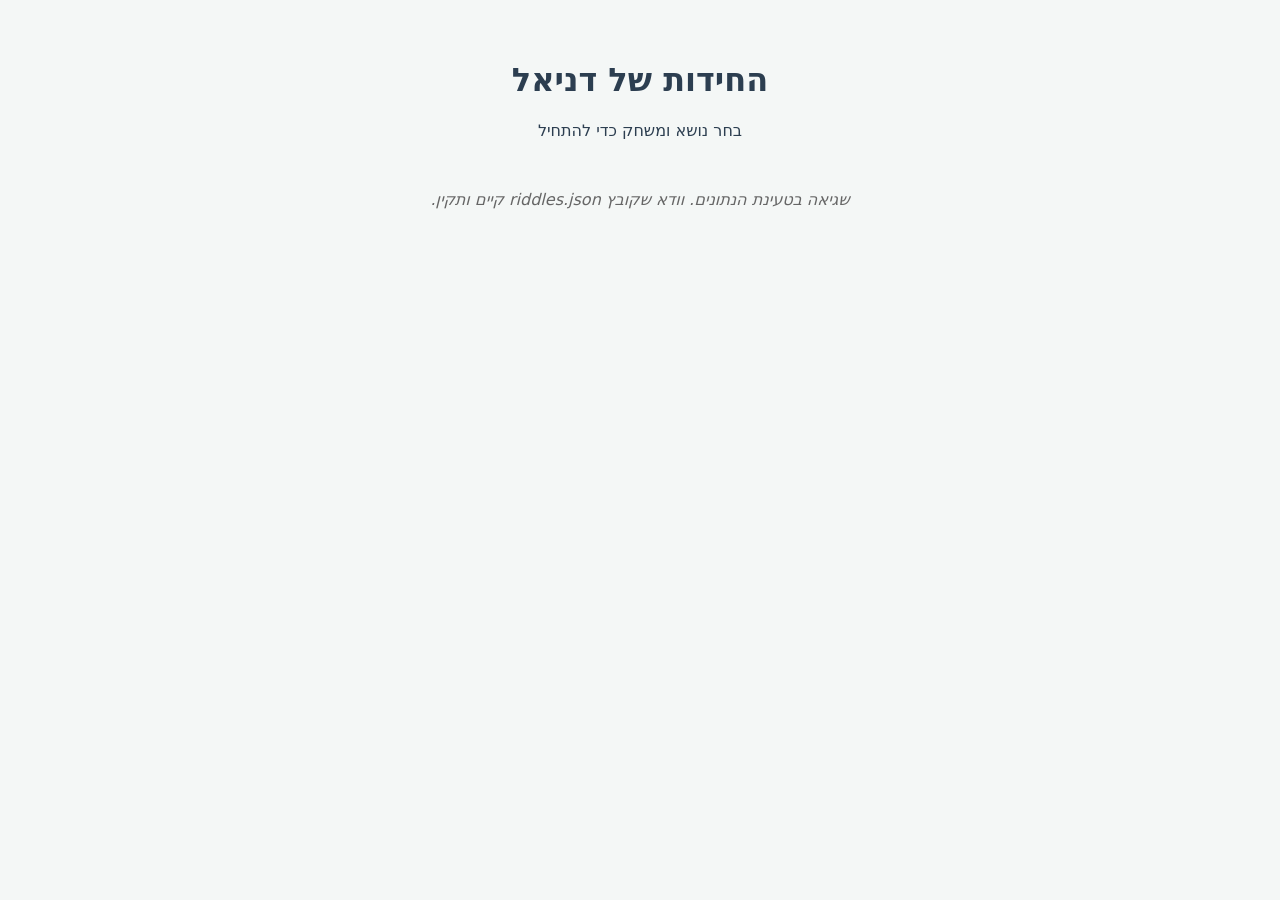
==== commit 53717328: "Update index.html" ====
--- a/index.html
+++ b/index.html
@@ -3,126 +3,149 @@
 <head>
     <meta charset="UTF-8">
     <meta name="viewport" content="width=device-width, initial-scale=1.0">
-    <title>אינדקס חידות ומשחקים</title>
+    <title>מרכז המשחקים והחידות</title>
     <style>
         :root {
-            --primary-color: #2c3e50;
-            --accent-color: #3498db;
-            --bg-color: #f8f9fa;
+            --primary: #2c3e50;
+            --accent: #3498db;
+            --bg: #f4f7f6;
         }
         body {
-            font-family: 'Segoe UI', system-ui, -apple-system, sans-serif;
-            background-color: var(--bg-color);
+            font-family: 'Segoe UI', system-ui, sans-serif;
+            background-color: var(--bg);
             margin: 0;
-            padding: 20px;
+            padding: 40px 20px;
+            color: var(--primary);
+        }
+        .container {
+            max-width: 1000px;
+            margin: 0 auto;
+        }
+        header { text-align: center; margin-bottom: 50px; }
+        
+        .subject-section {
+            margin-bottom: 40px;
+            background: #fff;
+            padding: 25px;
+            border-radius: 15px;
+            box-shadow: 0 4px 15px rgba(0,0,0,0.05);
+        }
+        .subject-title {
+            font-size: 1.8rem;
+            border-bottom: 3px solid var(--accent);
+            display: inline-block;
+            margin-bottom: 20px;
+            padding-bottom: 5px;
+        }
+        .games-grid {
+            display: grid;
+            grid-template-columns: repeat(auto-fill, minmax(180px, 1fr));
+            gap: 20px;
+        }
+        .game-card {
             display: flex;
             flex-direction: column;
             align-items: center;
+            justify-content: center;
+            background: var(--bg);
+            border: 2px solid transparent;
+            border-radius: 12px;
+            padding: 20px;
+            text-decoration: none;
+            color: inherit;
+            transition: all 0.3s ease;
+            text-align: center;
         }
-        h1 { color: var(--primary-color); margin-bottom: 10px; }
-        p { color: #666; margin-bottom: 30px; }
-
-        .games-grid {
-            display: grid;
-            grid-template-columns: repeat(auto-fill, minmax(140px, 1fr));
-            gap: 15px;
-            width: 100%;
-            max-width: 900px;
+        .game-card:hover {
+            border-color: var(--accent);
+            transform: translateY(-5px);
+            background: #fff;
+            box-shadow: 0 5px 15px rgba(0,0,0,0.1);
         }
-
-        .game-link {
-            background: white;
-            border: 2px solid #e0e0e0;
-            border-radius: 12px;
-            padding: 25px 15px;
-            text-decoration: none;
-            color: var(--primary-color);
-            font-weight: 600;
+        .game-number {
+            font-size: 0.9rem;
+            color: #888;
+            margin-bottom: 8px;
+        }
+        .game-name {
+            font-weight: bold;
             font-size: 1.1rem;
-            text-align: center;
-            transition: all 0.3s ease;
-            display: flex;
-            flex-direction: column;
-            gap: 10px;
+            color: var(--accent);
         }
-
-        .game-link:hover {
-            border-color: var(--accent-color);
-            transform: translateY(-3px);
-            box-shadow: 0 5px 15px rgba(0,0,0,0.05);
-            background-color: #fff;
-            color: var(--accent-color);
-        }
-
-        .game-number {
-            font-size: 0.8rem;
-            color: #999;
-            text-transform: uppercase;
-        }
-
-        #status { margin-top: 20px; color: #888; font-style: italic; }
+        #loader { text-align: center; font-style: italic; color: #666; }
     </style>
 </head>
 <body>
 
-    <h1>ארכיון המשחקים</h1>
-    <p>בחר שלב כדי להתחיל</p>
+<div class="container">
+    <header>
+        <h1>החידות של דניאל</h1>
+        <p>בחר נושא ומשחק כדי להתחיל</p>
+    </header>
 
-    <div class="games-grid" id="gamesGrid">
-        </div>
+    <div id="loader">טוען את רשימת המשחקים...</div>
+    <div id="main-content"></div>
+</div>
 
-    <div id="status">מחפש משחקים...</div>
+<script>
+    // נתיב לקובץ ה-JSON (נמצא באותה תיקייה של ה-index)
+    const jsonUrl = "./riddles.json";
 
-    <script>
-        // בגלל שהקובץ יושב בתוך ה-Repo, אנחנו מושכים את שם המשתמש והמאגר מהכתובת הנוכחית
-        const repoPath = window.location.pathname.split('/')[1]; // שם ה-Repo
-        const owner = window.location.hostname.split('.')[0];   // שם המשתמש
-        
-        // כתובת ה-API למשיכת תוכן תיקיית Games
-        const apiUrl = `https://api.github.com/repos/DanielL100/Riddles/contents/Games`;
+    async function loadGallery() {
+        const contentArea = document.getElementById('main-content');
+        const loader = document.getElementById('loader');
 
-        async function loadGames() {
-            const grid = document.getElementById('gamesGrid');
-            const status = document.getElementById('status');
+        try {
+            const response = await fetch(jsonUrl);
+            if (!response.ok) throw new Error("לא ניתן לטעון את קובץ ה-JSON");
+            const data = await response.json();
 
-            try {
-                const response = await fetch(apiUrl);
-                if (!response.ok) throw new Error();
+            loader.style.display = 'none';
+
+            // מעבר על כל נושא (Subject) ב-JSON
+            for (const [subjectName, games] of Object.entries(data)) {
                 
-                const data = await response.json();
+                // יצירת סקשן לנושא
+                const section = document.createElement('section');
+                section.className = 'subject-section';
+                
+                const title = document.createElement('h2');
+                title.className = 'subject-title';
+                title.innerText = subjectName;
+                section.appendChild(title);
 
-                // סינון תיקיות שמכילות מספרים ומיון
-                const folders = data
-                    .filter(item => item.type === 'dir')
-                    .sort((a, b) => parseInt(a.name) - parseInt(b.name));
+                // יצירת הגריד למשחקים
+                const grid = document.createElement('div');
+                grid.className = 'games-grid';
 
-                if (folders.length === 0) {
-                    status.innerText = "לא נמצאו תיקיות בתוך Games";
-                    return;
+                // מעבר על המשחקים בתוך הנושא
+                for (const [gameId, gameInfo] of Object.entries(games)) {
+                    const gameCard = document.createElement('a');
+                    
+                    // בניית הקישור: Games / שם הנושא / מספר המשחק / index.html
+                    gameCard.href = `./Games/${subjectName}/${gameId}/index.html`;
+                    gameCard.className = 'game-card';
+
+                    gameCard.innerHTML = `
+                        <span class="game-number">משחק ${gameId}</span>
+                        <span class="game-name">${gameInfo.name}</span>
+                    `;
+
+                    grid.appendChild(gameCard);
                 }
 
-                status.style.display = 'none';
+                section.appendChild(grid);
+                contentArea.appendChild(section);
+            }
 
-                folders.forEach(folder => {
-                    const card = document.createElement('a');
-                    // קישור יחסי: נכנסים לתיקיית Games, אז לתיקייה המספרית, ואז ל-index.html
-                    card.href = `./Games/${folder.name}/index.html`;
-                    card.className = 'game-link';
-                    
-                    card.innerHTML = `
-                        <span class="game-number">שלב</span>
-                        <span>${folder.name}</span>
-                    `;
-                    
-                    grid.appendChild(card);
-                });
+        } catch (error) {
+            console.error(error);
+            loader.innerText = "שגיאה בטעינת הנתונים. וודא שקובץ riddles.json קיים ותקין.";
+        }
+    }
 
-            } catch (err) {
-                status.innerText = "שגיאה בטעינת הרשימה. וודא שהתיקייה Games קיימת.";
-            }
-        }
+    loadGallery();
+</script>
 
-        loadGames();
-    </script>
 </body>
 </html>
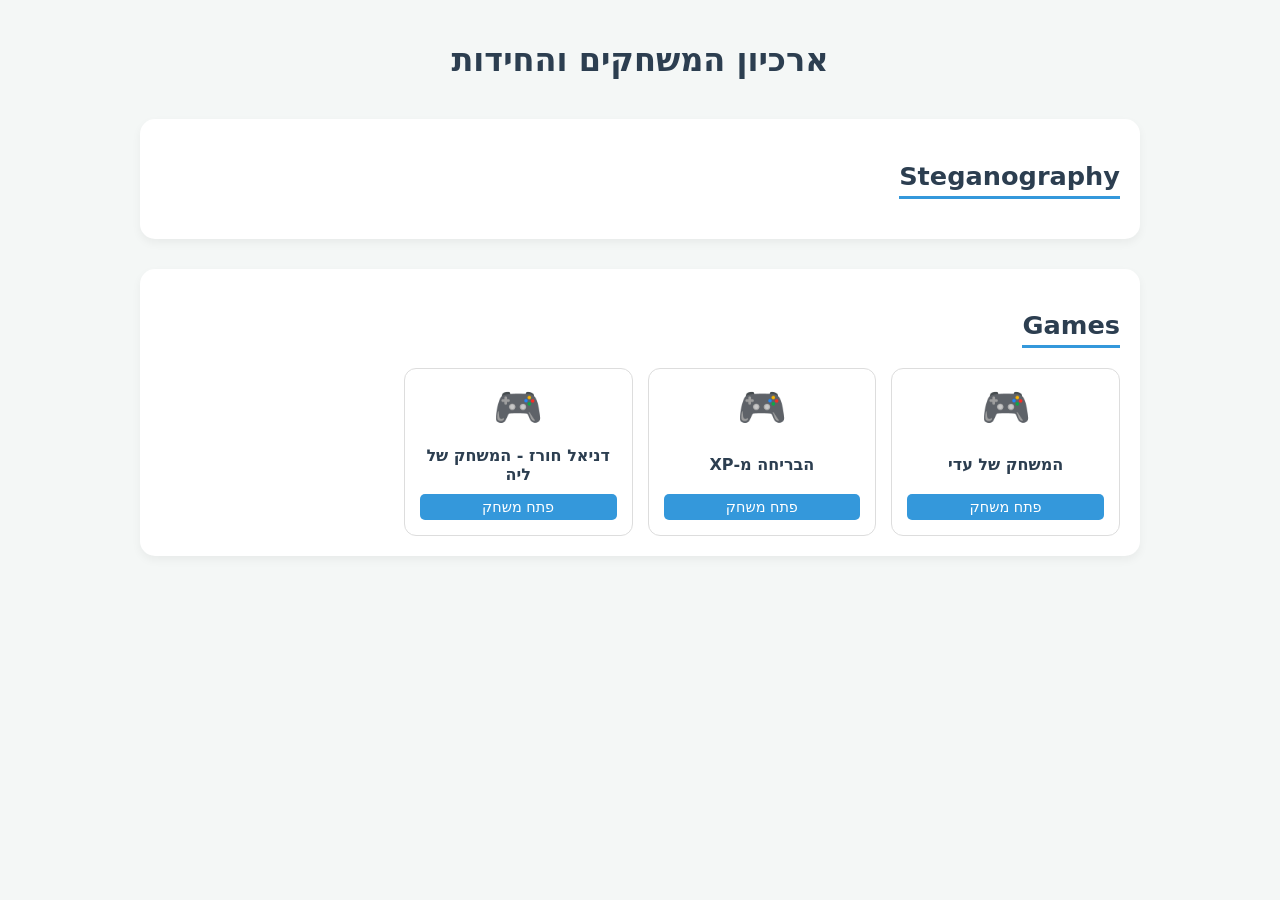
==== commit ec142d2d: "Update index.html" ====
--- a/index.html
+++ b/index.html
@@ -3,149 +3,123 @@
 <head>
     <meta charset="UTF-8">
     <meta name="viewport" content="width=device-width, initial-scale=1.0">
-    <title>מרכז המשחקים והחידות</title>
+    <title>החידות של דניאל</title>
     <style>
         :root {
             --primary: #2c3e50;
             --accent: #3498db;
             --bg: #f4f7f6;
         }
-        body {
-            font-family: 'Segoe UI', system-ui, sans-serif;
-            background-color: var(--bg);
-            margin: 0;
-            padding: 40px 20px;
-            color: var(--primary);
+        body { font-family: 'Segoe UI', system-ui, sans-serif; background-color: var(--bg); margin: 0; padding: 20px; color: var(--primary); }
+        .container { max-width: 1000px; margin: 0 auto; }
+        header { text-align: center; margin-bottom: 40px; }
+        
+        .subject-section { margin-bottom: 30px; background: #fff; padding: 20px; border-radius: 15px; box-shadow: 0 4px 10px rgba(0,0,0,0.05); }
+        .subject-title { font-size: 1.6rem; border-bottom: 3px solid var(--accent); display: inline-block; margin-bottom: 20px; padding-bottom: 5px; }
+        
+        .games-grid { display: grid; grid-template-columns: repeat(auto-fill, minmax(200px, 1fr)); gap: 15px; }
+        
+        .card { 
+            background: white; border: 1px solid #ddd; border-radius: 12px; padding: 15px; 
+            text-align: center; transition: 0.3s; position: relative; display: flex; flex-direction: column; justify-content: space-between;
         }
-        .container {
-            max-width: 1000px;
-            margin: 0 auto;
-        }
-        header { text-align: center; margin-bottom: 50px; }
+        .card:hover { transform: translateY(-5px); box-shadow: 0 5px 15px rgba(0,0,0,0.1); border-color: var(--accent); }
+
+        /* סגנון לתמונה קטנה (Thumbnail) */
+        .thumb { width: 100%; height: 120px; object-fit: cover; border-radius: 8px; cursor: pointer; margin-bottom: 10px; }
+        .icon-link { font-size: 40px; margin-bottom: 10px; display: block; text-decoration: none; }
         
-        .subject-section {
-            margin-bottom: 40px;
-            background: #fff;
-            padding: 25px;
-            border-radius: 15px;
-            box-shadow: 0 4px 15px rgba(0,0,0,0.05);
-        }
-        .subject-title {
-            font-size: 1.8rem;
-            border-bottom: 3px solid var(--accent);
-            display: inline-block;
-            margin-bottom: 20px;
-            padding-bottom: 5px;
-        }
-        .games-grid {
-            display: grid;
-            grid-template-columns: repeat(auto-fill, minmax(180px, 1fr));
-            gap: 20px;
-        }
-        .game-card {
-            display: flex;
-            flex-direction: column;
-            align-items: center;
-            justify-content: center;
-            background: var(--bg);
-            border: 2px solid transparent;
-            border-radius: 12px;
-            padding: 20px;
-            text-decoration: none;
-            color: inherit;
-            transition: all 0.3s ease;
-            text-align: center;
-        }
-        .game-card:hover {
-            border-color: var(--accent);
-            transform: translateY(-5px);
-            background: #fff;
-            box-shadow: 0 5px 15px rgba(0,0,0,0.1);
-        }
-        .game-number {
-            font-size: 0.9rem;
-            color: #888;
-            margin-bottom: 8px;
-        }
-        .game-name {
-            font-weight: bold;
-            font-size: 1.1rem;
-            color: var(--accent);
-        }
-        #loader { text-align: center; font-style: italic; color: #666; }
+        .game-name { font-weight: bold; display: block; margin-top: 5px; color: var(--primary); }
+        .btn-link { margin-top: 10px; display: inline-block; padding: 5px 15px; background: var(--accent); color: white; text-decoration: none; border-radius: 5px; font-size: 0.9rem; }
+
+        /* Modal (Pop-up) Styles */
+        #modal { display: none; position: fixed; z-index: 1000; left: 0; top: 0; width: 100%; height: 100%; background: rgba(0,0,0,0.9); justify-content: center; align-items: center; flex-direction: column; }
+        #modal img { max-width: 90%; max-height: 80%; border-radius: 5px; box-shadow: 0 0 20px rgba(255,255,255,0.2); }
+        .modal-tools { margin-top: 20px; display: flex; gap: 20px; }
+        .close-modal { color: white; font-size: 30px; cursor: pointer; position: absolute; top: 20px; right: 30px; }
+        .download-btn { padding: 10px 20px; background: #27ae60; color: white; text-decoration: none; border-radius: 5px; font-weight: bold; }
     </style>
 </head>
 <body>
 
 <div class="container">
     <header>
-        <h1>החידות של דניאל</h1>
-        <p>בחר נושא ומשחק כדי להתחיל</p>
+        <h1>ארכיון המשחקים והחידות</h1>
     </header>
-
-    <div id="loader">טוען את רשימת המשחקים...</div>
     <div id="main-content"></div>
 </div>
 
+<div id="modal">
+    <span class="close-modal" onclick="closeModal()">&times;</span>
+    <img id="modal-img" src="" alt="Preview">
+    <div class="modal-tools">
+        <a id="download-link" href="" download class="download-btn">הורד תמונה</a>
+    </div>
+</div>
+
 <script>
-    // נתיב לקובץ ה-JSON (נמצא באותה תיקייה של ה-index)
     const jsonUrl = "./riddles.json";
 
-    async function loadGallery() {
+    async function init() {
         const contentArea = document.getElementById('main-content');
-        const loader = document.getElementById('loader');
+        try {
+            const res = await fetch(jsonUrl);
+            const data = await res.json();
 
-        try {
-            const response = await fetch(jsonUrl);
-            if (!response.ok) throw new Error("לא ניתן לטעון את קובץ ה-JSON");
-            const data = await response.json();
-
-            loader.style.display = 'none';
-
-            // מעבר על כל נושא (Subject) ב-JSON
-            for (const [subjectName, games] of Object.entries(data)) {
+            for (const [subject, games] of Object.entries(data)) {
+                const section = document.createElement('div');
+                section.className = 'subject-section';
+                section.innerHTML = `<h2 class="subject-title">${subject}</h2>`;
                 
-                // יצירת סקשן לנושא
-                const section = document.createElement('section');
-                section.className = 'subject-section';
-                
-                const title = document.createElement('h2');
-                title.className = 'subject-title';
-                title.innerText = subjectName;
-                section.appendChild(title);
-
-                // יצירת הגריד למשחקים
                 const grid = document.createElement('div');
                 grid.className = 'games-grid';
 
-                // מעבר על המשחקים בתוך הנושא
-                for (const [gameId, gameInfo] of Object.entries(games)) {
-                    const gameCard = document.createElement('a');
+                for (const [id, info] of Object.entries(games)) {
+                    const card = document.createElement('div');
+                    card.className = 'card';
                     
-                    // בניית הקישור: Games / שם הנושא / מספר המשחק / index.html
-                    gameCard.href = `./Games/${subjectName}/${gameId}/index.html`;
-                    gameCard.className = 'game-card';
+                    const filePath = `./Games/${subject}/${id}/${info.ref}`;
+                    const isImage = /\.(jpg|jpeg|png|gif|webp)$/i.test(info.ref);
 
-                    gameCard.innerHTML = `
-                        <span class="game-number">משחק ${gameId}</span>
-                        <span class="game-name">${gameInfo.name}</span>
-                    `;
-
-                    grid.appendChild(gameCard);
+                    if (isImage) {
+                        card.innerHTML = `
+                            <img src="${filePath}" class="thumb" onclick="openModal('${filePath}')">
+                            <span class="game-name">${info.name}</span>
+                            <small>(תמונה)</small>
+                        `;
+                    } else {
+                        card.innerHTML = `
+                            <a href="${filePath}" target="_blank" class="icon-link">🎮</a>
+                            <span class="game-name">${info.name}</span>
+                            <a href="${filePath}" target="_blank" class="btn-link">פתח משחק</a>
+                        `;
+                    }
+                    grid.appendChild(card);
                 }
-
                 section.appendChild(grid);
                 contentArea.appendChild(section);
             }
-
-        } catch (error) {
-            console.error(error);
-            loader.innerText = "שגיאה בטעינת הנתונים. וודא שקובץ riddles.json קיים ותקין.";
+        } catch (e) {
+            contentArea.innerHTML = "שגיאה בטעינת הנתונים.";
         }
     }
 
-    loadGallery();
+    function openModal(src) {
+        document.getElementById('modal-img').src = src;
+        document.getElementById('download-link').href = src;
+        document.getElementById('modal').style.display = 'flex';
+    }
+
+    function closeModal() {
+        document.getElementById('modal').style.display = 'none';
+    }
+
+    // סגירת מודאל בלחיצה מחוץ לתמונה
+    window.onclick = function(event) {
+        if (event.target == document.getElementById('modal')) closeModal();
+    }
+
+    init();
 </script>
-
 </body>
 </html>
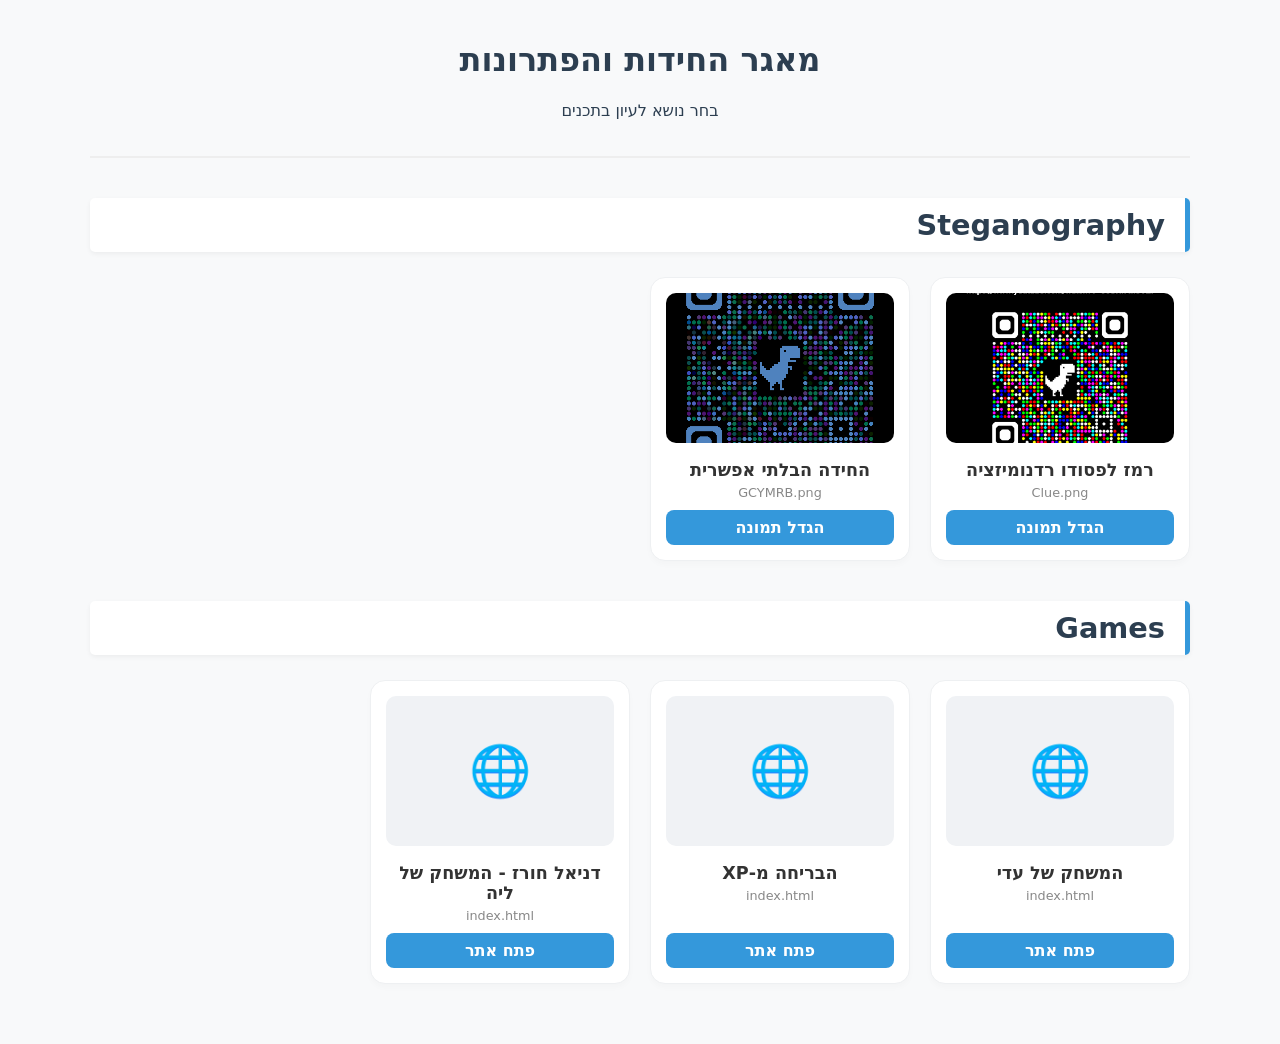
==== commit b7ca5d1f: "Update index.html" ====
--- a/index.html
+++ b/index.html
@@ -3,104 +3,164 @@
 <head>
     <meta charset="UTF-8">
     <meta name="viewport" content="width=device-width, initial-scale=1.0">
-    <title>החידות של דניאל</title>
+    <title>ארכיון החידות</title>
     <style>
         :root {
             --primary: #2c3e50;
             --accent: #3498db;
-            --bg: #f4f7f6;
+            --bg: #f8f9fa;
+            --card-bg: #ffffff;
         }
         body { font-family: 'Segoe UI', system-ui, sans-serif; background-color: var(--bg); margin: 0; padding: 20px; color: var(--primary); }
-        .container { max-width: 1000px; margin: 0 auto; }
-        header { text-align: center; margin-bottom: 40px; }
+        .container { max-width: 1100px; margin: 0 auto; }
+        header { text-align: center; margin-bottom: 40px; border-bottom: 2px solid #eee; padding-bottom: 20px; }
         
-        .subject-section { margin-bottom: 30px; background: #fff; padding: 20px; border-radius: 15px; box-shadow: 0 4px 10px rgba(0,0,0,0.05); }
-        .subject-title { font-size: 1.6rem; border-bottom: 3px solid var(--accent); display: inline-block; margin-bottom: 20px; padding-bottom: 5px; }
+        .subject-section { margin-bottom: 40px; }
+        .subject-title { 
+            font-size: 1.8rem; 
+            color: var(--primary);
+            background: #fff;
+            padding: 10px 20px;
+            border-right: 5px solid var(--accent);
+            border-radius: 5px;
+            box-shadow: 0 2px 5px rgba(0,0,0,0.05);
+            display: block;
+            margin-bottom: 25px;
+        }
         
-        .games-grid { display: grid; grid-template-columns: repeat(auto-fill, minmax(200px, 1fr)); gap: 15px; }
+        .games-grid { 
+            display: grid; 
+            grid-template-columns: repeat(auto-fill, minmax(220px, 1fr)); 
+            gap: 20px; 
+        }
         
         .card { 
-            background: white; border: 1px solid #ddd; border-radius: 12px; padding: 15px; 
-            text-align: center; transition: 0.3s; position: relative; display: flex; flex-direction: column; justify-content: space-between;
+            background: var(--card-bg); 
+            border-radius: 15px; 
+            padding: 15px; 
+            text-align: center; 
+            transition: 0.3s ease; 
+            display: flex; 
+            flex-direction: column; 
+            border: 1px solid #eef0f2;
+            box-shadow: 0 4px 6px rgba(0,0,0,0.02);
         }
-        .card:hover { transform: translateY(-5px); box-shadow: 0 5px 15px rgba(0,0,0,0.1); border-color: var(--accent); }
+        .card:hover { transform: translateY(-8px); box-shadow: 0 12px 20px rgba(0,0,0,0.08); border-color: var(--accent); }
 
-        /* סגנון לתמונה קטנה (Thumbnail) */
-        .thumb { width: 100%; height: 120px; object-fit: cover; border-radius: 8px; cursor: pointer; margin-bottom: 10px; }
-        .icon-link { font-size: 40px; margin-bottom: 10px; display: block; text-decoration: none; }
+        .media-container {
+            width: 100%;
+            height: 150px;
+            display: flex;
+            align-items: center;
+            justify-content: center;
+            background: #f0f2f5;
+            border-radius: 10px;
+            margin-bottom: 12px;
+            overflow: hidden;
+        }
+
+        .thumb { width: 100%; height: 100%; object-fit: cover; cursor: pointer; transition: 0.3s; }
+        .thumb:hover { filter: brightness(0.8); }
+
+        .icon-web { font-size: 50px; text-decoration: none; }
         
-        .game-name { font-weight: bold; display: block; margin-top: 5px; color: var(--primary); }
-        .btn-link { margin-top: 10px; display: inline-block; padding: 5px 15px; background: var(--accent); color: white; text-decoration: none; border-radius: 5px; font-size: 0.9rem; }
+        .game-name { font-weight: bold; font-size: 1.1rem; margin: 5px 0; color: #333; }
+        .file-type { font-size: 0.8rem; color: #888; margin-bottom: 10px; }
+        
+        .action-btn { 
+            margin-top: auto; 
+            padding: 8px 15px; 
+            background: var(--accent); 
+            color: white; 
+            text-decoration: none; 
+            border-radius: 8px; 
+            font-weight: 600;
+            transition: 0.2s;
+        }
+        .action-btn:hover { background: #2980b9; }
 
-        /* Modal (Pop-up) Styles */
-        #modal { display: none; position: fixed; z-index: 1000; left: 0; top: 0; width: 100%; height: 100%; background: rgba(0,0,0,0.9); justify-content: center; align-items: center; flex-direction: column; }
-        #modal img { max-width: 90%; max-height: 80%; border-radius: 5px; box-shadow: 0 0 20px rgba(255,255,255,0.2); }
-        .modal-tools { margin-top: 20px; display: flex; gap: 20px; }
-        .close-modal { color: white; font-size: 30px; cursor: pointer; position: absolute; top: 20px; right: 30px; }
-        .download-btn { padding: 10px 20px; background: #27ae60; color: white; text-decoration: none; border-radius: 5px; font-weight: bold; }
+        /* Modal Pop-up */
+        #modal { 
+            display: none; position: fixed; z-index: 2000; left: 0; top: 0; 
+            width: 100%; height: 100%; background: rgba(0,0,0,0.95); 
+            justify-content: center; align-items: center; flex-direction: column; 
+        }
+        #modal img { max-width: 90%; max-height: 80%; object-fit: contain; border: 2px solid #444; }
+        .close-modal { color: white; font-size: 40px; cursor: pointer; position: absolute; top: 20px; right: 30px; font-weight: bold; }
+        .modal-tools { margin-top: 25px; }
+        .download-btn { padding: 12px 30px; background: #27ae60; color: white; text-decoration: none; border-radius: 30px; font-size: 1.1rem; }
     </style>
 </head>
 <body>
 
 <div class="container">
     <header>
-        <h1>ארכיון המשחקים והחידות</h1>
+        <h1>מאגר החידות והפתרונות</h1>
+        <p>בחר נושא לעיון בתכנים</p>
     </header>
     <div id="main-content"></div>
 </div>
 
 <div id="modal">
     <span class="close-modal" onclick="closeModal()">&times;</span>
-    <img id="modal-img" src="" alt="Preview">
+    <img id="modal-img" src="">
     <div class="modal-tools">
-        <a id="download-link" href="" download class="download-btn">הורד תמונה</a>
+        <a id="download-link" href="" download class="download-btn">⬇️ הורד קובץ</a>
     </div>
 </div>
 
 <script>
     const jsonUrl = "./riddles.json";
 
-    async function init() {
-        const contentArea = document.getElementById('main-content');
+    async function renderApp() {
+        const container = document.getElementById('main-content');
         try {
-            const res = await fetch(jsonUrl);
-            const data = await res.json();
+            const response = await fetch(jsonUrl);
+            const data = await response.json();
 
-            for (const [subject, games] of Object.entries(data)) {
-                const section = document.createElement('div');
+            for (const [subjectName, games] of Object.entries(data)) {
+                const section = document.createElement('section');
                 section.className = 'subject-section';
-                section.innerHTML = `<h2 class="subject-title">${subject}</h2>`;
+                section.innerHTML = `<h2 class="subject-title">${subjectName}</h2>`;
                 
                 const grid = document.createElement('div');
                 grid.className = 'games-grid';
 
-                for (const [id, info] of Object.entries(games)) {
+                for (const [gameId, info] of Object.entries(games)) {
                     const card = document.createElement('div');
                     card.className = 'card';
                     
-                    const filePath = `./Games/${subject}/${id}/${info.ref}`;
+                    // בניית הנתיב לפי שם הנושא (התיקייה) ישירות מה-JSON
+                    const filePath = `./${subjectName}/${gameId}/${info.ref}`;
                     const isImage = /\.(jpg|jpeg|png|gif|webp)$/i.test(info.ref);
 
+                    let mediaHTML = "";
+                    let actionHTML = "";
+
                     if (isImage) {
-                        card.innerHTML = `
-                            <img src="${filePath}" class="thumb" onclick="openModal('${filePath}')">
-                            <span class="game-name">${info.name}</span>
-                            <small>(תמונה)</small>
-                        `;
+                        mediaHTML = `<div class="media-container"><img src="${filePath}" class="thumb" onclick="openModal('${filePath}')"></div>`;
+                        actionHTML = `<a href="javascript:void(0)" onclick="openModal('${filePath}')" class="action-btn">הגדל תמונה</a>`;
                     } else {
-                        card.innerHTML = `
-                            <a href="${filePath}" target="_blank" class="icon-link">🎮</a>
-                            <span class="game-name">${info.name}</span>
-                            <a href="${filePath}" target="_blank" class="btn-link">פתח משחק</a>
-                        `;
+                        mediaHTML = `<div class="media-container"><a href="${filePath}" target="_blank" class="icon-web">🌐</a></div>`;
+                        actionHTML = `<a href="${filePath}" target="_blank" class="action-btn">פתח אתר</a>`;
                     }
+
+                    card.innerHTML = `
+                        ${mediaHTML}
+                        <span class="game-name">${info.name}</span>
+                        <span class="file-type">${info.ref}</span>
+                        ${actionHTML}
+                    `;
                     grid.appendChild(card);
                 }
                 section.appendChild(grid);
-                contentArea.appendChild(section);
+                container.appendChild(section);
             }
         } catch (e) {
-            contentArea.innerHTML = "שגיאה בטעינת הנתונים.";
+            container.innerHTML = `<div style="text-align:center; color:red; padding:50px;">
+                <h3>שגיאה בטעינת הקבצים</h3>
+                <p>וודא שקובץ riddles.json קיים ותקין בתיקיית השורש.</p>
+            </div>`;
         }
     }
 
@@ -108,18 +168,19 @@
         document.getElementById('modal-img').src = src;
         document.getElementById('download-link').href = src;
         document.getElementById('modal').style.display = 'flex';
+        document.body.style.overflow = 'hidden'; // מניעת גלילה כשהמודאל פתוח
     }
 
     function closeModal() {
         document.getElementById('modal').style.display = 'none';
+        document.body.style.overflow = 'auto';
     }
 
-    // סגירת מודאל בלחיצה מחוץ לתמונה
-    window.onclick = function(event) {
-        if (event.target == document.getElementById('modal')) closeModal();
+    window.onclick = function(e) {
+        if (e.target == document.getElementById('modal')) closeModal();
     }
 
-    init();
+    renderApp();
 </script>
 </body>
 </html>
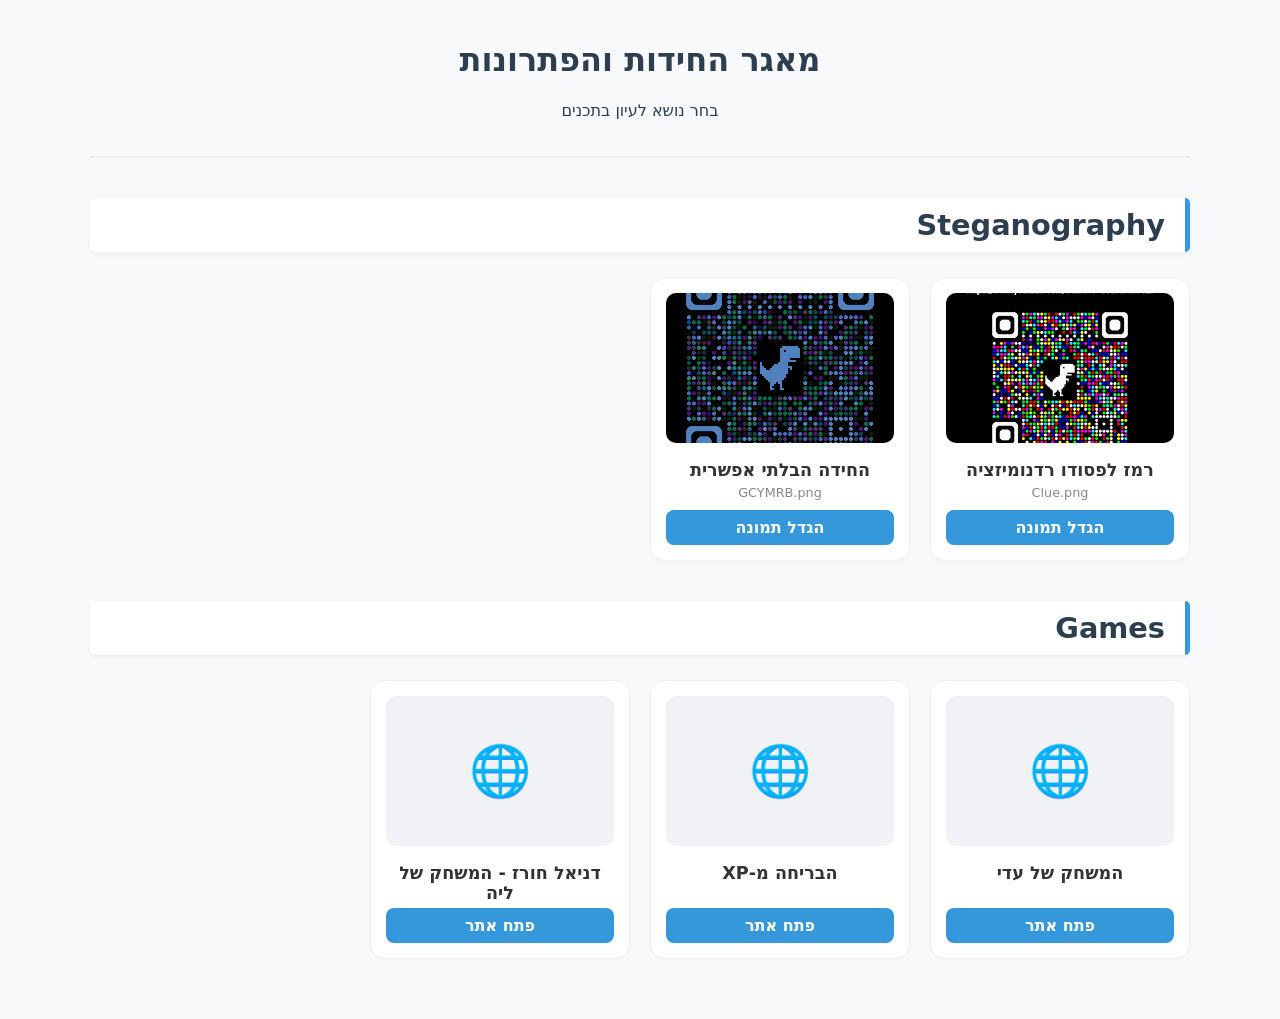
==== commit 35d9c7dc: "Update index.html" ====
--- a/index.html
+++ b/index.html
@@ -145,12 +145,20 @@
                         actionHTML = `<a href="${filePath}" target="_blank" class="action-btn">פתח אתר</a>`;
                     }
 
-                    card.innerHTML = `
-                        ${mediaHTML}
-                        <span class="game-name">${info.name}</span>
-                        <span class="file-type">${info.ref}</span>
-                        ${actionHTML}
-                    `;
+                    if(info.ref.includes("html")) {
+                        card.innerHTML = `
+                            ${mediaHTML}
+                            <span class="game-name">${info.name}</span>
+                            ${actionHTML}
+                        `;
+                    } else {
+                        card.innerHTML = `
+                            ${mediaHTML}
+                            <span class="game-name">${info.name}</span>
+                            <span class="file-type">${info.ref}</span>
+                            ${actionHTML}
+                        `;
+                    }
                     grid.appendChild(card);
                 }
                 section.appendChild(grid);
